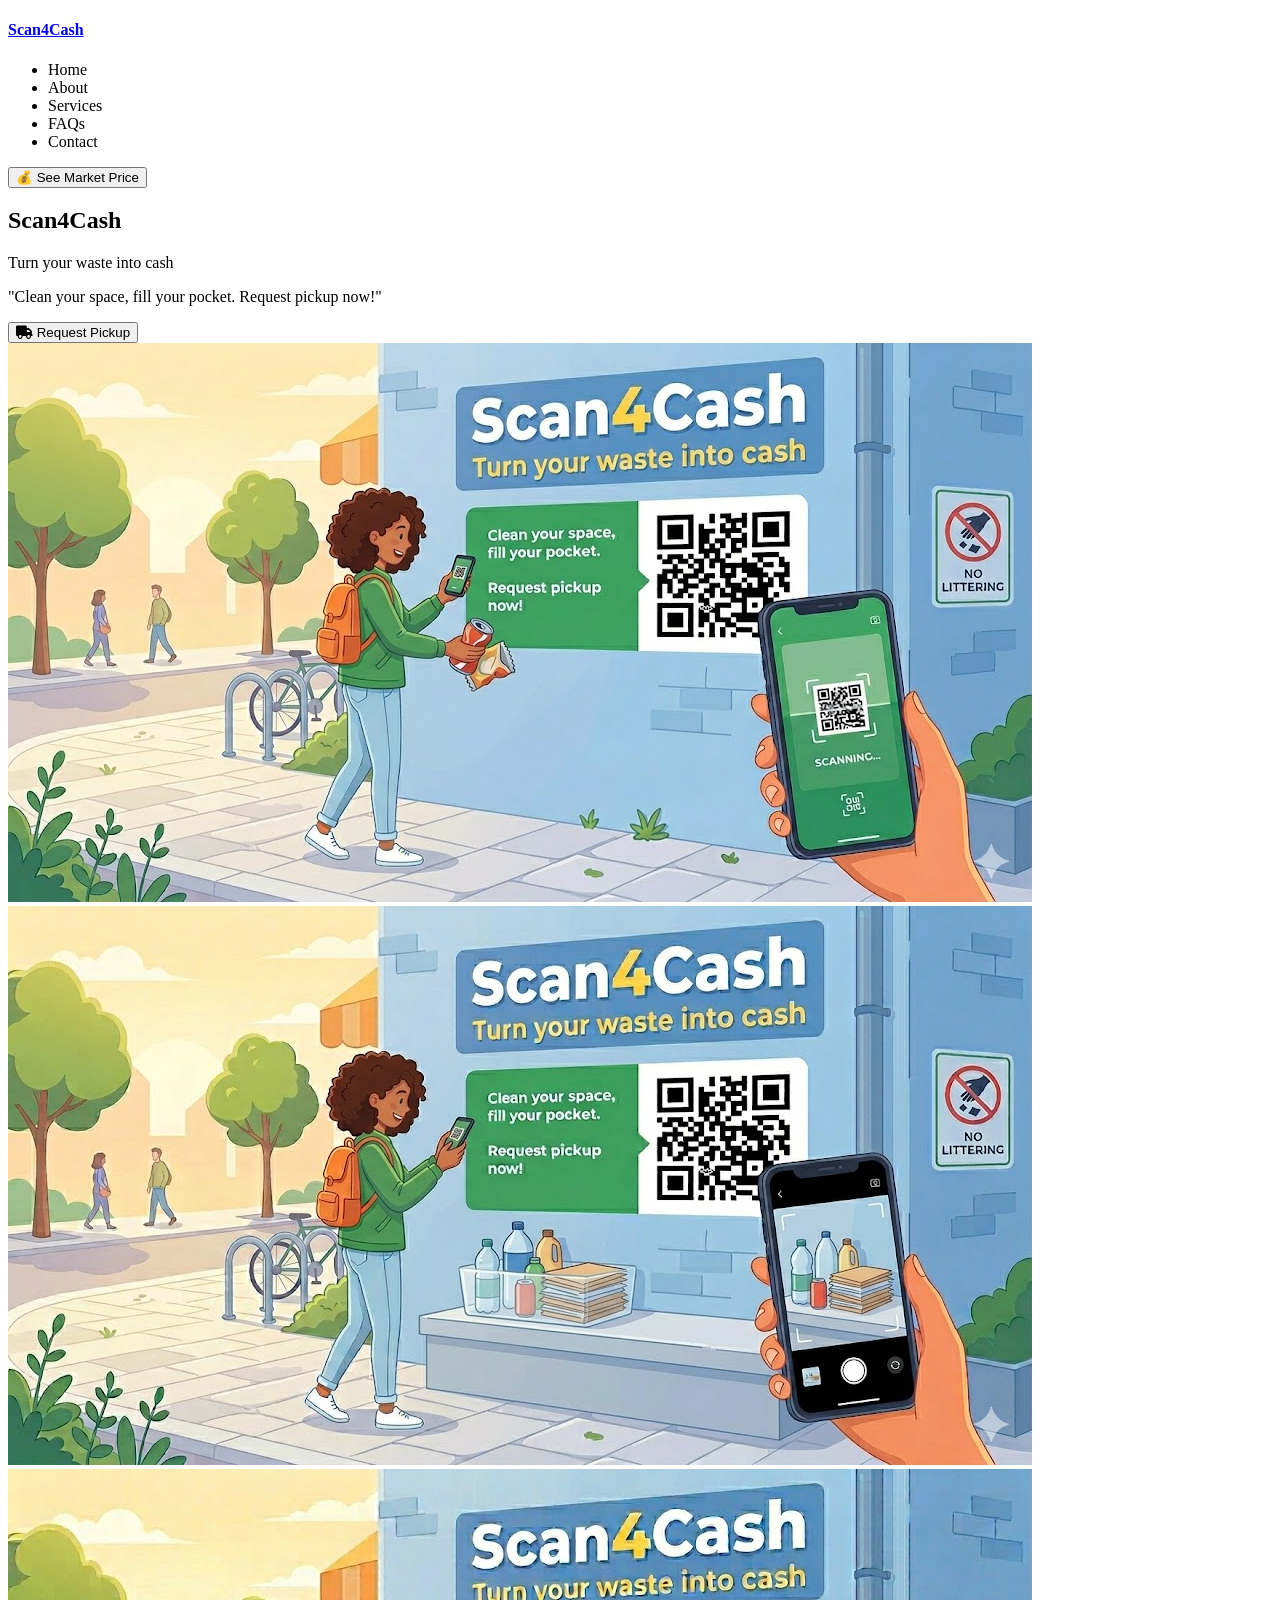
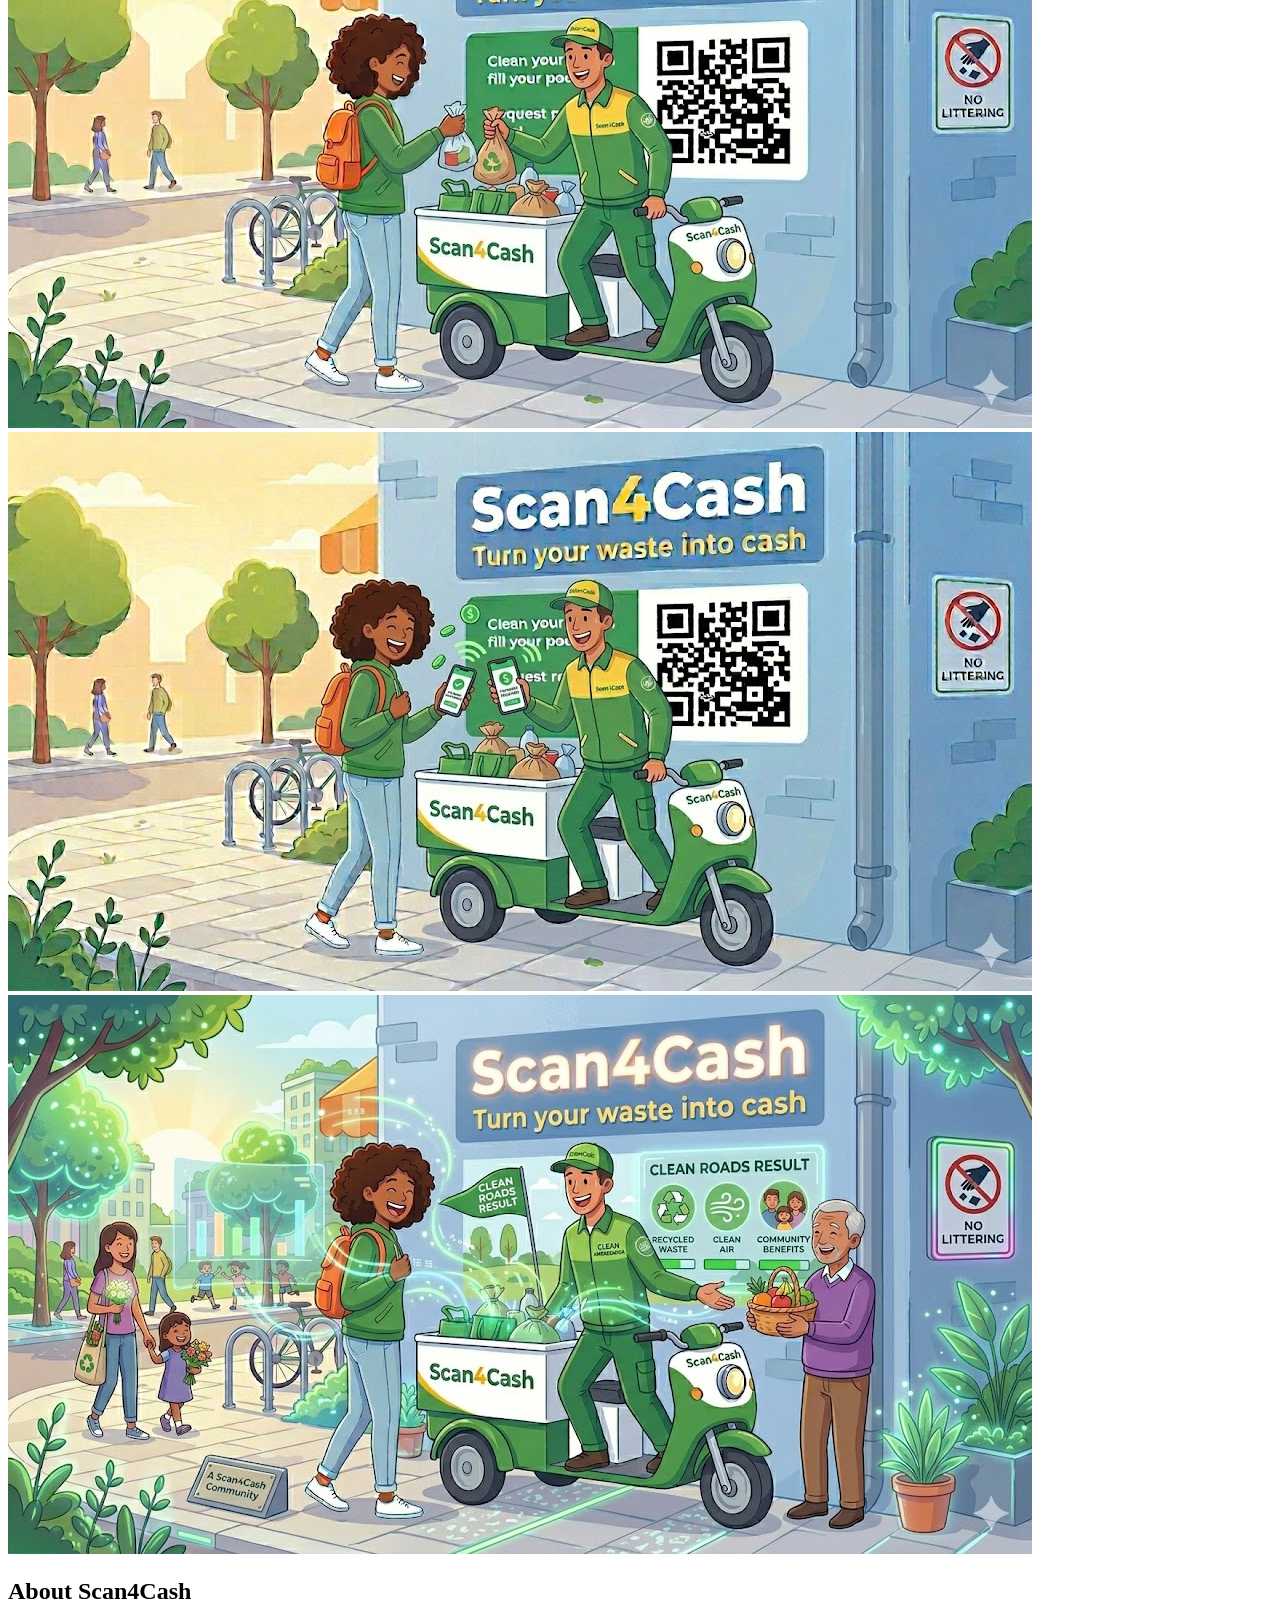
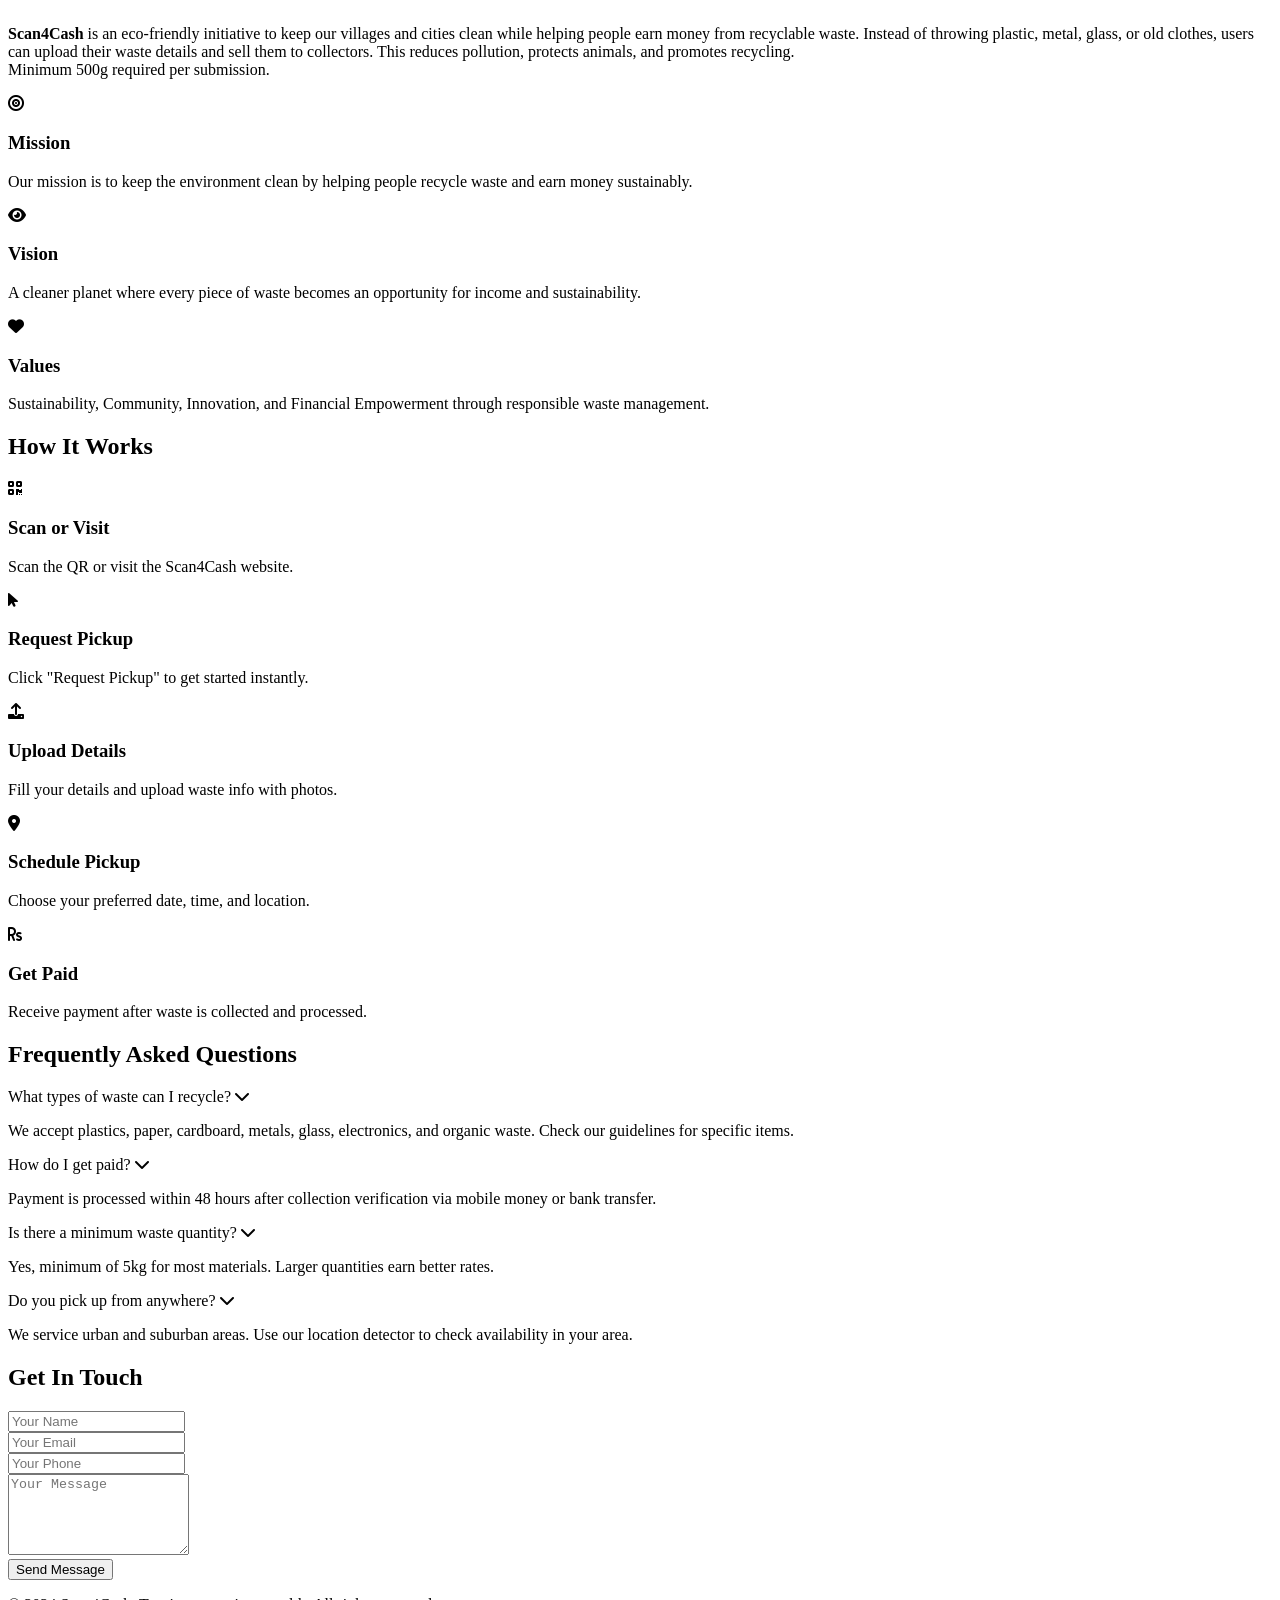
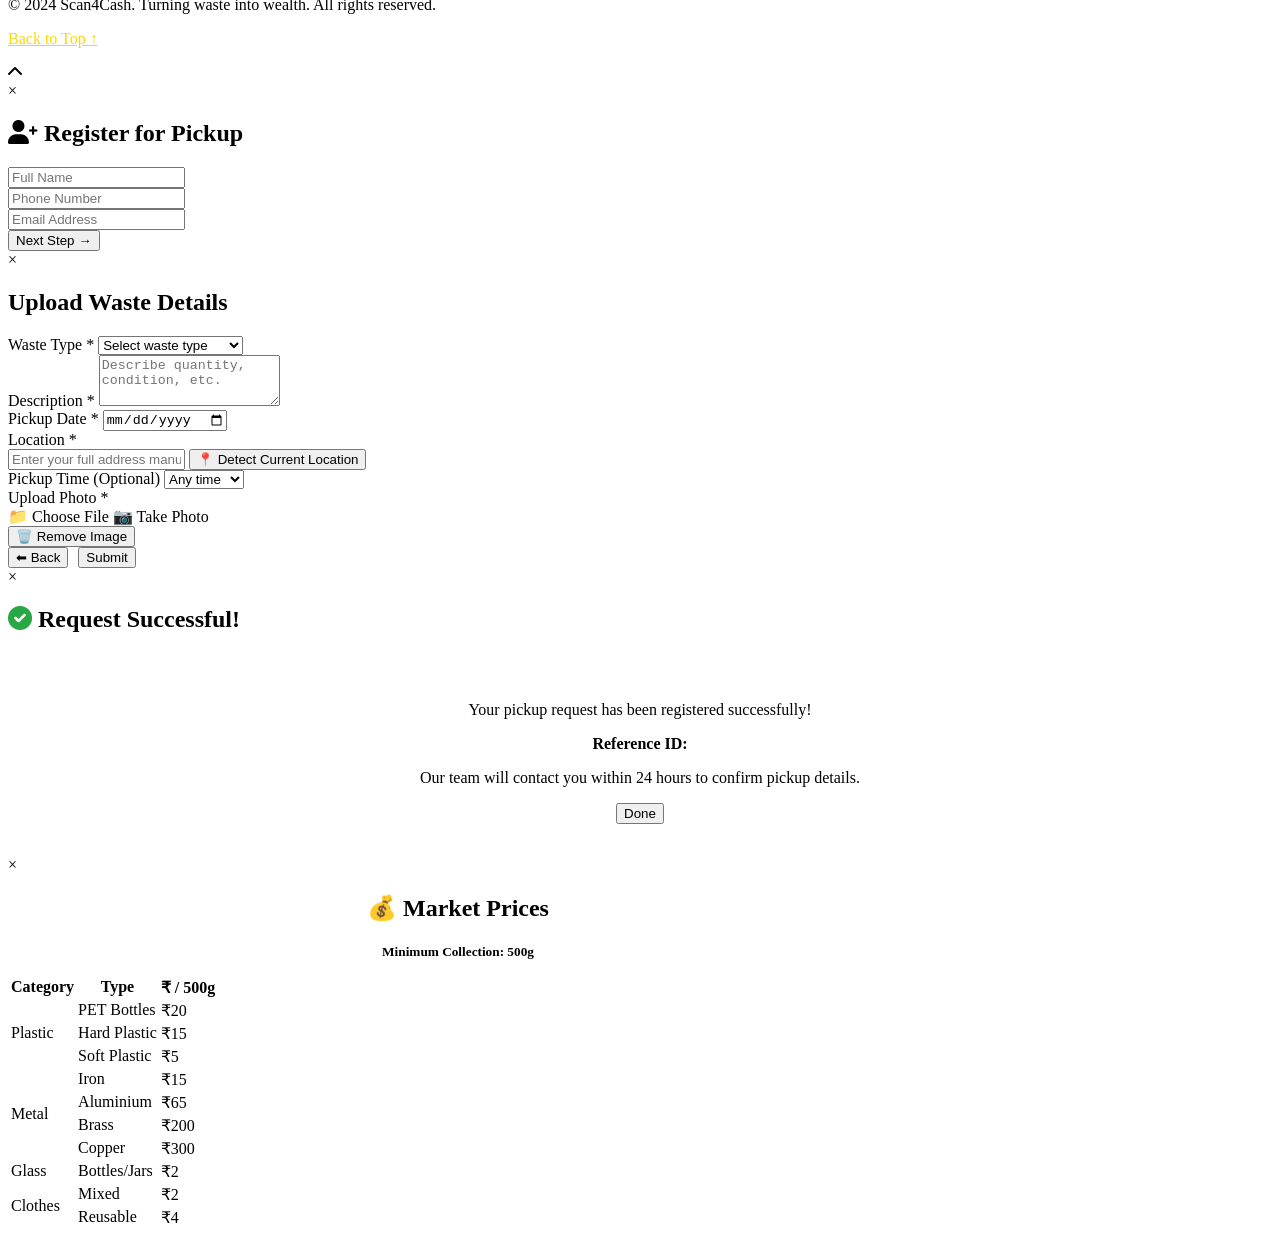
==== public/index.html @ 27632831 "fixed form upload" ====
<!DOCTYPE html>
<html lang="en">

<head>
    <meta charset="UTF-8">
    <meta name="viewport" content="width=device-width, initial-scale=1.0">
    <title>Scan4Cash - Turn Your Waste Into Cash</title>
    <link href="https://cdnjs.cloudflare.com/ajax/libs/font-awesome/6.0.0/css/all.min.css" rel="stylesheet">
    <link rel="stylesheet" href="/style.css">
</head>

<body>
    <!-- Navigation -->
    <nav class="navbar">
        <a href="#" class="logo">
            <h4>Scan4Cash</h4>
        </a>
        <ul class="nav-links">
            <li><a onclick="scrollToSection('hero')">Home</a></li>
            <li><a onclick="scrollToSection('about')">About</a></li>
            <li><a onclick="scrollToSection('services')">Services</a></li>
            <li><a onclick="scrollToSection('faq')">FAQs</a></li>
            <li><a onclick="scrollToSection('contact')">Contact</a></li>
        </ul>
    </nav>

    <!-- Hero Section with SINGLE IMAGE CAROUSEL -->
    <section id="hero" class="hero">
        <div class="hero-content">
            <!-- ADD THIS -->
            <div class="market-btn-container">
                <button class="market-btn" onclick="openModal('marketModal')">
                    💰 See Market Price
                </button>
            </div>
            <h1>Scan4Cash</h1>
            <p class="tagline">Turn your waste into cash</p>
            <p class="quote">"Clean your space, fill your pocket.
                Request pickup now!"</p>
            <button class="cta-button" onclick="openModal('registrationModal')">
                <i class="fas fa-truck"></i> Request Pickup
            </button>

        </div>


        <!-- SINGLE RECTANGLE CAROUSEL -->
        <div class="hero-images">
            <div class="carousel-container">
                <!-- 5 Recycling Images - ONE AT A TIME -->
                <img src="1.jpg" alt="Plastic Bottles Recycling" class="carousel-image active fade"
                    data-animation="fade">
                <img src="2.jpg" alt="Waste Collection" class="carousel-image slide-left" data-animation="slide-left">
                <img src="3.jpg" alt="Colorful Plastic Sorting" class="carousel-image slide-right"
                    data-animation="slide-right">
                <img src="4.jpg" alt="Paper Recycling" class="carousel-image zoom-fade" data-animation="zoom-fade">
                <img src="5.jpg" alt="Eco Friendly Plant" class="carousel-image fade" data-animation="fade">
            </div>
        </div>
    </section>

    <!-- About Section -->
    <section id="about" class="about">
        <h2 class="section-title">About Scan4Cash</h2>

        <!-- NEW PARAGRAPH -->
        <p class="about-intro">
            <b>Scan4Cash</b> is an eco-friendly initiative to keep our villages and cities clean while helping people
            earn money from recyclable waste.
            Instead of throwing plastic, metal, glass, or old clothes, users can
            upload their waste details and sell them to collectors. This reduces
            pollution, protects animals, and promotes recycling. 
            <br>Minimum 500g required per submission.
        </p>

        <div class="about-grid">
            <div class="about-card">
                <i class="fas fa-bullseye"></i>
                <h3>Mission</h3>
                <p>Our mission is to keep the environment clean by helping people recycle waste and earn money
                    sustainably.</p>
            </div>
            <div class="about-card">
                <i class="fas fa-eye"></i>
                <h3>Vision</h3>
                <p>A cleaner planet where every piece of waste becomes an opportunity for income and sustainability.
                </p>
            </div>
            <div class="about-card">
                <i class="fas fa-heart"></i>
                <h3>Values</h3>
                <p>Sustainability, Community, Innovation, and Financial Empowerment through responsible waste
                    management.</p>
            </div>
        </div>
    </section>

    <!-- Services Section -->
    <section id="services" class="services">
        <h2 class="section-title">How It Works</h2>

        <div class="services-grid">

            <div class="service-card" data-number="1">
                <i class="fas fa-qrcode"></i>
                <h3>Scan or Visit</h3>
                <p>Scan the QR or visit the Scan4Cash website.</p>
            </div>

            <div class="service-card" data-number="2">
                <i class="fas fa-mouse-pointer"></i>
                <h3>Request Pickup</h3>
                <p>Click "Request Pickup" to get started instantly.</p>
            </div>

            <div class="service-card" data-number="3">
                <i class="fas fa-upload"></i>
                <h3>Upload Details</h3>
                <p>Fill your details and upload waste info with photos.</p>
            </div>

            <div class="service-card" data-number="4">
                <i class="fas fa-map-marker-alt"></i>
                <h3>Schedule Pickup</h3>
                <p>Choose your preferred date, time, and location.</p>
            </div>

            <div class="service-card" data-number="5">
                <i class="fas fa-rupee-sign"></i>
                <h3>Get Paid</h3>
                <p>Receive payment after waste is collected and processed.</p>
            </div>

        </div>
    </section>

    <!-- FAQ Section -->
    <section id="faq" class="faq">
        <h2 class="section-title">Frequently Asked Questions</h2>
        <div class="faq-container">
            <div class="faq-item">
                <div class="faq-question">
                    <span>What types of waste can I recycle?</span>
                    <i class="fas fa-chevron-down"></i>
                </div>
                <div class="faq-answer">
                    <p>We accept plastics, paper, cardboard, metals, glass, electronics, and organic waste. Check our
                        guidelines for specific items.</p>
                </div>
            </div>
            <div class="faq-item">
                <div class="faq-question">
                    <span>How do I get paid?</span>
                    <i class="fas fa-chevron-down"></i>
                </div>
                <div class="faq-answer">
                    <p>Payment is processed within 48 hours after collection verification via mobile money or bank
                        transfer.</p>
                </div>
            </div>
            <div class="faq-item">
                <div class="faq-question">
                    <span>Is there a minimum waste quantity?</span>
                    <i class="fas fa-chevron-down"></i>
                </div>
                <div class="faq-answer">
                    <p>Yes, minimum of 5kg for most materials. Larger quantities earn better rates.</p>
                </div>
            </div>
            <div class="faq-item">
                <div class="faq-question">
                    <span>Do you pick up from anywhere?</span>
                    <i class="fas fa-chevron-down"></i>
                </div>
                <div class="faq-answer">
                    <p>We service urban and suburban areas. Use our location detector to check availability in your
                        area.</p>
                </div>
            </div>
        </div>
    </section>

    <!-- Contact Section -->
    <section id="contact" class="contact">
        <h2 class="section-title">Get In Touch</h2>
        <form class="contact-form" onsubmit="submitContact(event)">
            <div class="form-group">
                <input type="text" id="contactName" placeholder="Your Name" required>
            </div>
            <div class="form-group">
                <input type="email" id="contactEmail" placeholder="Your Email" required>
            </div>
            <div class="form-group">
                <input type="tel" id="contactPhone" placeholder="Your Phone" required>
            </div>
            <div class="form-group">
                <textarea id="contactMessage" rows="5" placeholder="Your Message" required></textarea>
            </div>
            <button type="submit" class="btn-primary">Send Message</button>
        </form>
    </section>

    <!-- Footer -->
    <footer class="footer">
        <p>&copy; 2024 Scan4Cash. Turning waste into wealth. All rights reserved.</p>
        <p><a href="#" onclick="scrollToSection('hero')" style="color: #ffd700;">Back to Top ↑</a></p>
    </footer>

    <!-- Back to Top Button -->
    <div class="back-to-top" onclick="scrollToTop()">
        <i class="fas fa-chevron-up"></i>
    </div>

    <!-- Modals -->
    <!-- Registration Modal -->
    <div id="registrationModal" class="modal">
        <div class="modal-content">
            <span class="close" onclick="closeAllModals()">&times;</span>
            <h2><i class="fas fa-user-plus"></i> Register for Pickup</h2>
            <form id="registrationForm" onsubmit="submitRegistration(event)">
                <div class="form-group">
                    <input type="text" id="userName" placeholder="Full Name" required>
                </div>
                <div class="form-group">
                    <input type="tel" id="userPhone" placeholder="Phone Number" required>
                </div>
                <div class="form-group">
                    <input type="email" id="userEmail" placeholder="Email Address" required>
                </div>
                <button type="submit" class="btn-primary">Next Step →</button>
            </form>
        </div>
    </div>

    <div class="modal" id="uploadModal">
        <div class="modal-content" style="max-height: 90vh;">
            <span class="close" onclick="closeAllModals()">&times;</span>
            <h2> Upload Waste Details</h2>

            <form id="uploadForm" onsubmit="submitUpload(event)" enctype="multipart/form-data">

                <!-- Waste Type -->
                <div class="form-group">
                    <label>Waste Type *</label>
                    <select id="wasteType" required>
                        <option value="">Select waste type</option>
                        <option value="plastic">♻️ Plastic</option>
                        <option value="metal">🔩 Metal</option>
                        <option value="paper">📄 Paper/Cardboard</option>
                        <option value="glass">🫙 Glass</option>
                        <option value="electronics">💻 Electronics</option>
                    </select>
                </div>

                <!-- Description -->
                <div class="form-group">
                    <label>Description *</label>
                    <textarea id="wasteDesc" rows="3" placeholder="Describe quantity, condition, etc."
                        required></textarea>
                </div>

                <!-- Pickup Date -->
                <div class="form-group">
                    <label>Pickup Date *</label>
                    <input type="date" id="pickupDate" required>
                </div>

                <!-- Location -->
                <div class="form-group">
                    <label>Location *</label>
                    <div class="location-input-group">
                        <input type="text" id="pickupLocation" placeholder="Enter your full address manually" required>
                        <button type="button" class="btn-location-detect" onclick="detectCurrentLocation()">
                            📍 Detect Current Location
                        </button>
                    </div>
                </div>

                <!-- Time -->
                <div class="form-group">
                    <label>Pickup Time (Optional)</label>
                    <select id="pickupTime">
                        <option value="">Any time</option>
                        <option value="09:00">09:00 AM</option>
                        <option value="10:00">10:00 AM</option>
                        <option value="11:00">11:00 AM</option>
                        <option value="12:00">12:00 PM</option>
                        <option value="13:00">01:00 PM</option>
                        <option value="14:00">02:00 PM</option>
                        <option value="15:00">03:00 PM</option>
                        <option value="16:00">04:00 PM</option>
                        <option value="17:00">05:00 PM</option>
                        <option value="18:00">06:00 PM</option>
                        <option value="flexible">Flexible</option>
                    </select>
                </div>

                <!-- Photo -->
                <div class="form-group">
                    <label>Upload Photo *</label>

                    <div class="upload-buttons">
                        <label class="upload-btn">
                            📁 Choose File
                            <input type="file" id="wastePhoto" name="image" accept="image/*" hidden>
                        </label>

                        <label class="upload-btn">
                            📷 Take Photo
                            <input type="file" id="cameraPhoto" name="image" accept="image/*" capture="environment" hidden>
                        </label>
                        
                    </div>
                   <button type="button" onclick="removeImage()">🗑️ Remove Image</button>
                    <!-- Preview -->
                    <img id="imagePreview" style="display:none; margin-top:10px; width:100%; border-radius:10px;" />
                </div>

                <!-- Buttons -->
                <div style="display:flex; gap:10px;">
                    <button type="button" onclick="goBackToRegistration()" class="btn-primary">⬅ Back</button>
                    <button type="submit" class="btn-primary">Submit</button>
                </div>

            </form>
        </div>
    </div>

    <!-- Confirmation Modal -->
    <div id="confirmationModal" class="modal">
        <div class="modal-content">
            <span class="close" onclick="closeAllModals()">&times;</span>
            <h2><i class="fas fa-check-circle" style="color: #28a745;"></i> Request Successful!</h2>
            <div style="text-align: center; padding: 2rem;">
                <p>Your pickup request has been registered successfully!</p>
                <p><strong>Reference ID:</strong> <span id="referenceId"></span></p>
                <p>Our team will contact you within 24 hours to confirm pickup details.</p>
                <button onclick="closeAllModals()" class="btn-primary">Done</button>
            </div>
        </div>
    </div>
    <div id="marketModal" class="modal">
            <div class="modal-content" style="max-width: 900px;">
                <span class="close" onclick="closeAllModals()">&times;</span>
                <h2 style="text-align:center; margin-bottom:15px;">💰 Market Prices </h2>
                <h5 style="text-align:center; margin-bottom:15px;">Minimum Collection: 500g </h5>


                <table class="market-table">
                    <tr>
                        <th>Category</th>
                        <th>Type</th>
                        <th>₹ / 500g</th>
                    </tr>

                    <!-- Plastic -->
                    <tr>
                        <td rowspan="3">Plastic</td>
                        <td>PET Bottles</td>
                        <td>₹20</td>
                    </tr>
                    <tr>
                        <td>Hard Plastic</td>
                        <td>₹15</td>
                    </tr>
                    <tr>
                        <td>Soft Plastic</td>
                        <td>₹5</td>
                    </tr>

                    <!-- Metal -->
                    <tr>
                        <td rowspan="4">Metal</td>
                        <td>Iron</td>
                        <td>₹15</td>
                    </tr>
                    <tr>
                        <td>Aluminium</td>
                        <td>₹65</td>
                    </tr>
                    <tr>
                        <td>Brass</td>
                        <td>₹200</td>
                    </tr>
                    <tr>
                        <td>Copper</td>
                        <td>₹300</td>
                    </tr>

                    <!-- Glass -->
                    <tr>
                        <td>Glass</td>
                        <td>Bottles/Jars</td>
                        <td>₹2</td>
                    </tr>

                    <!-- Clothes -->
                    <tr>
                        <td rowspan="2">Clothes</td>
                        <td>Mixed</td>
                        <td>₹2</td>
                    </tr>
                    <tr>
                        <td>Reusable</td>
                        <td>₹4</td>
                    </tr>
                </table>
            </div>
        </div>



    <script src="/script.js"></script>
</body>

</html>
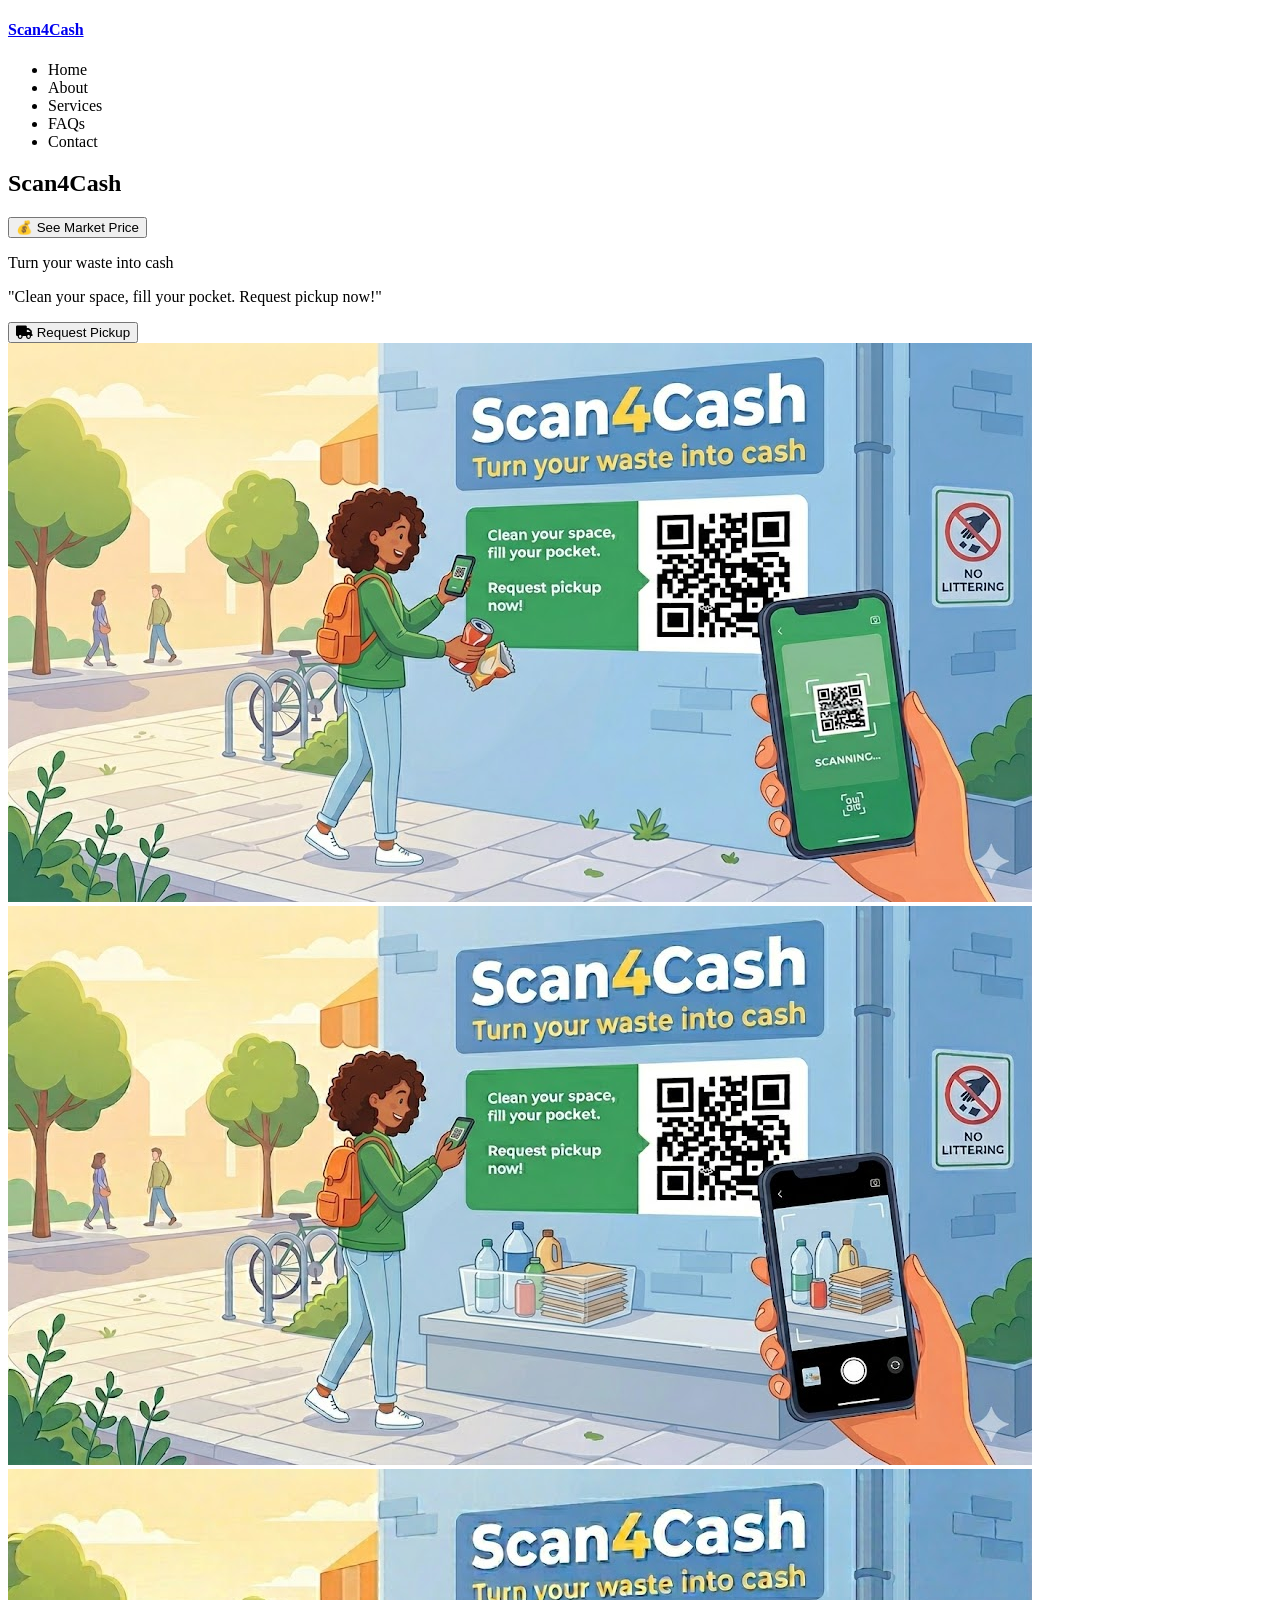
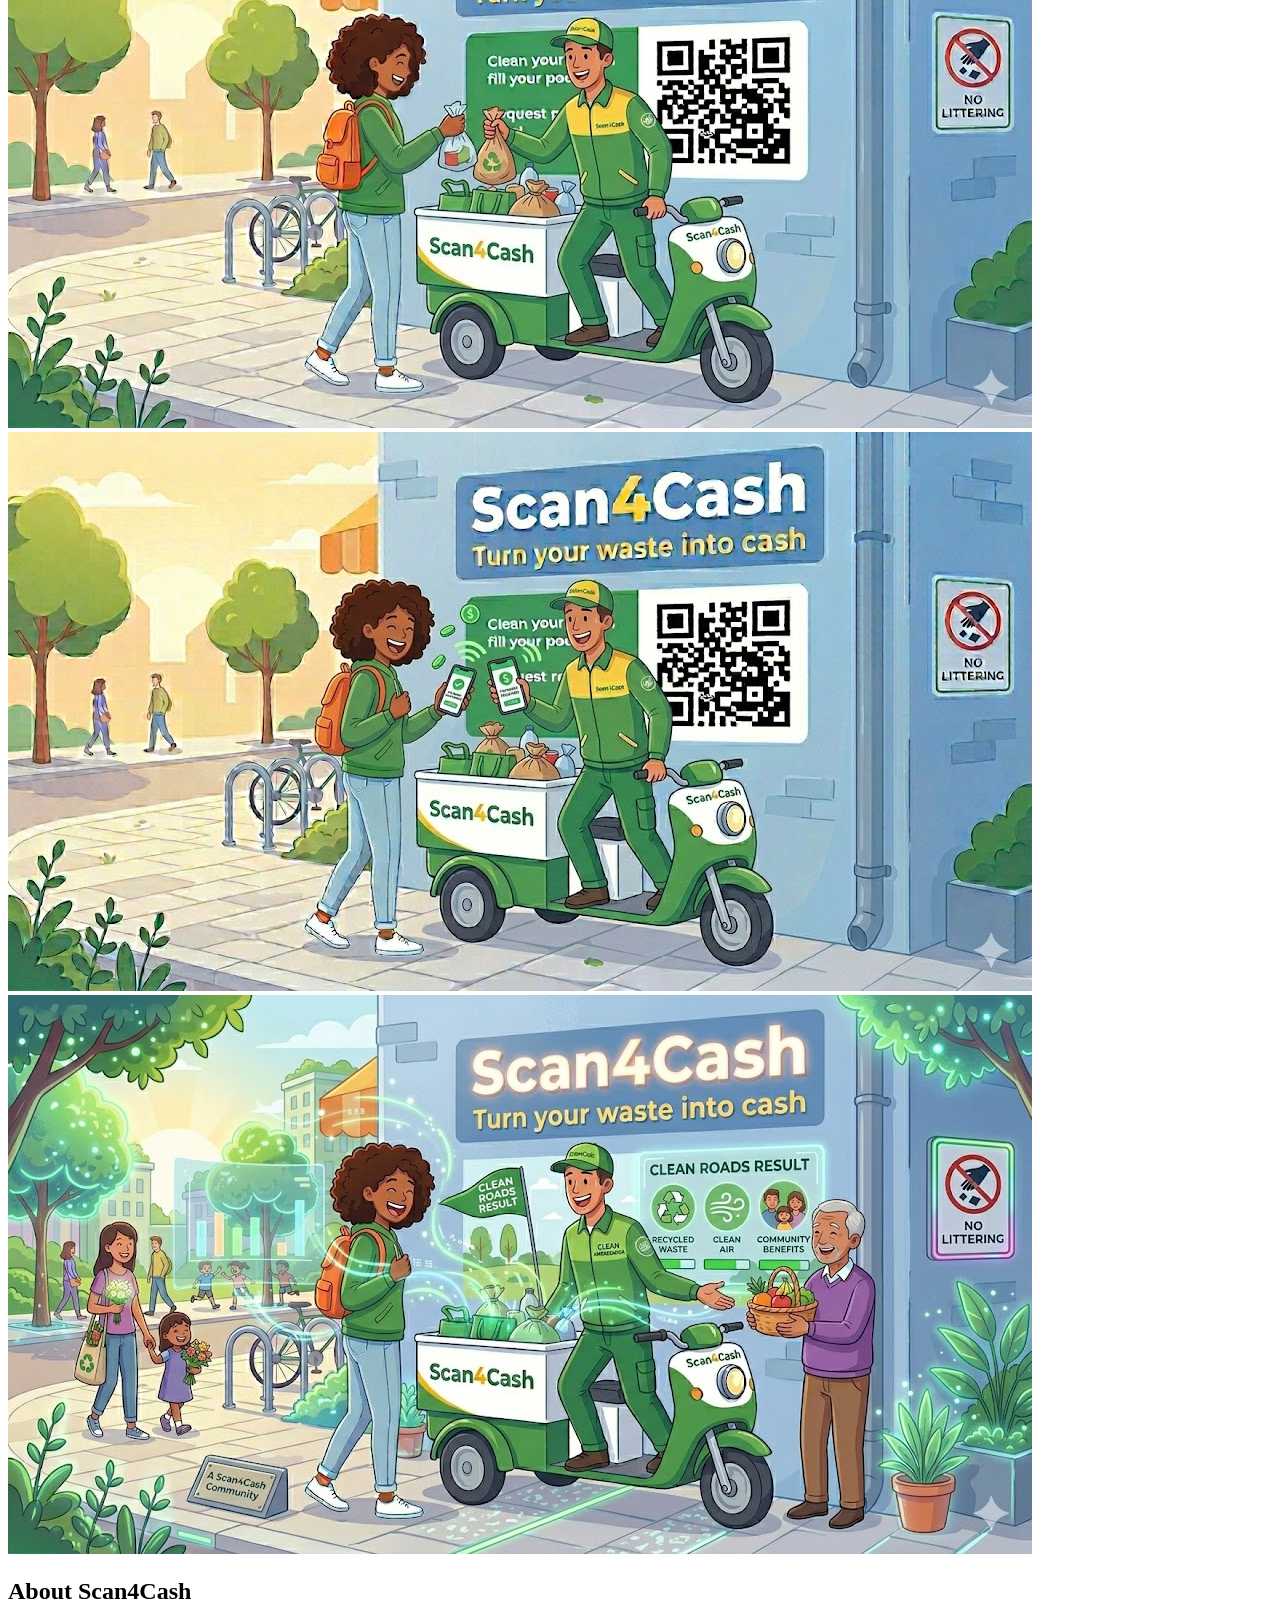
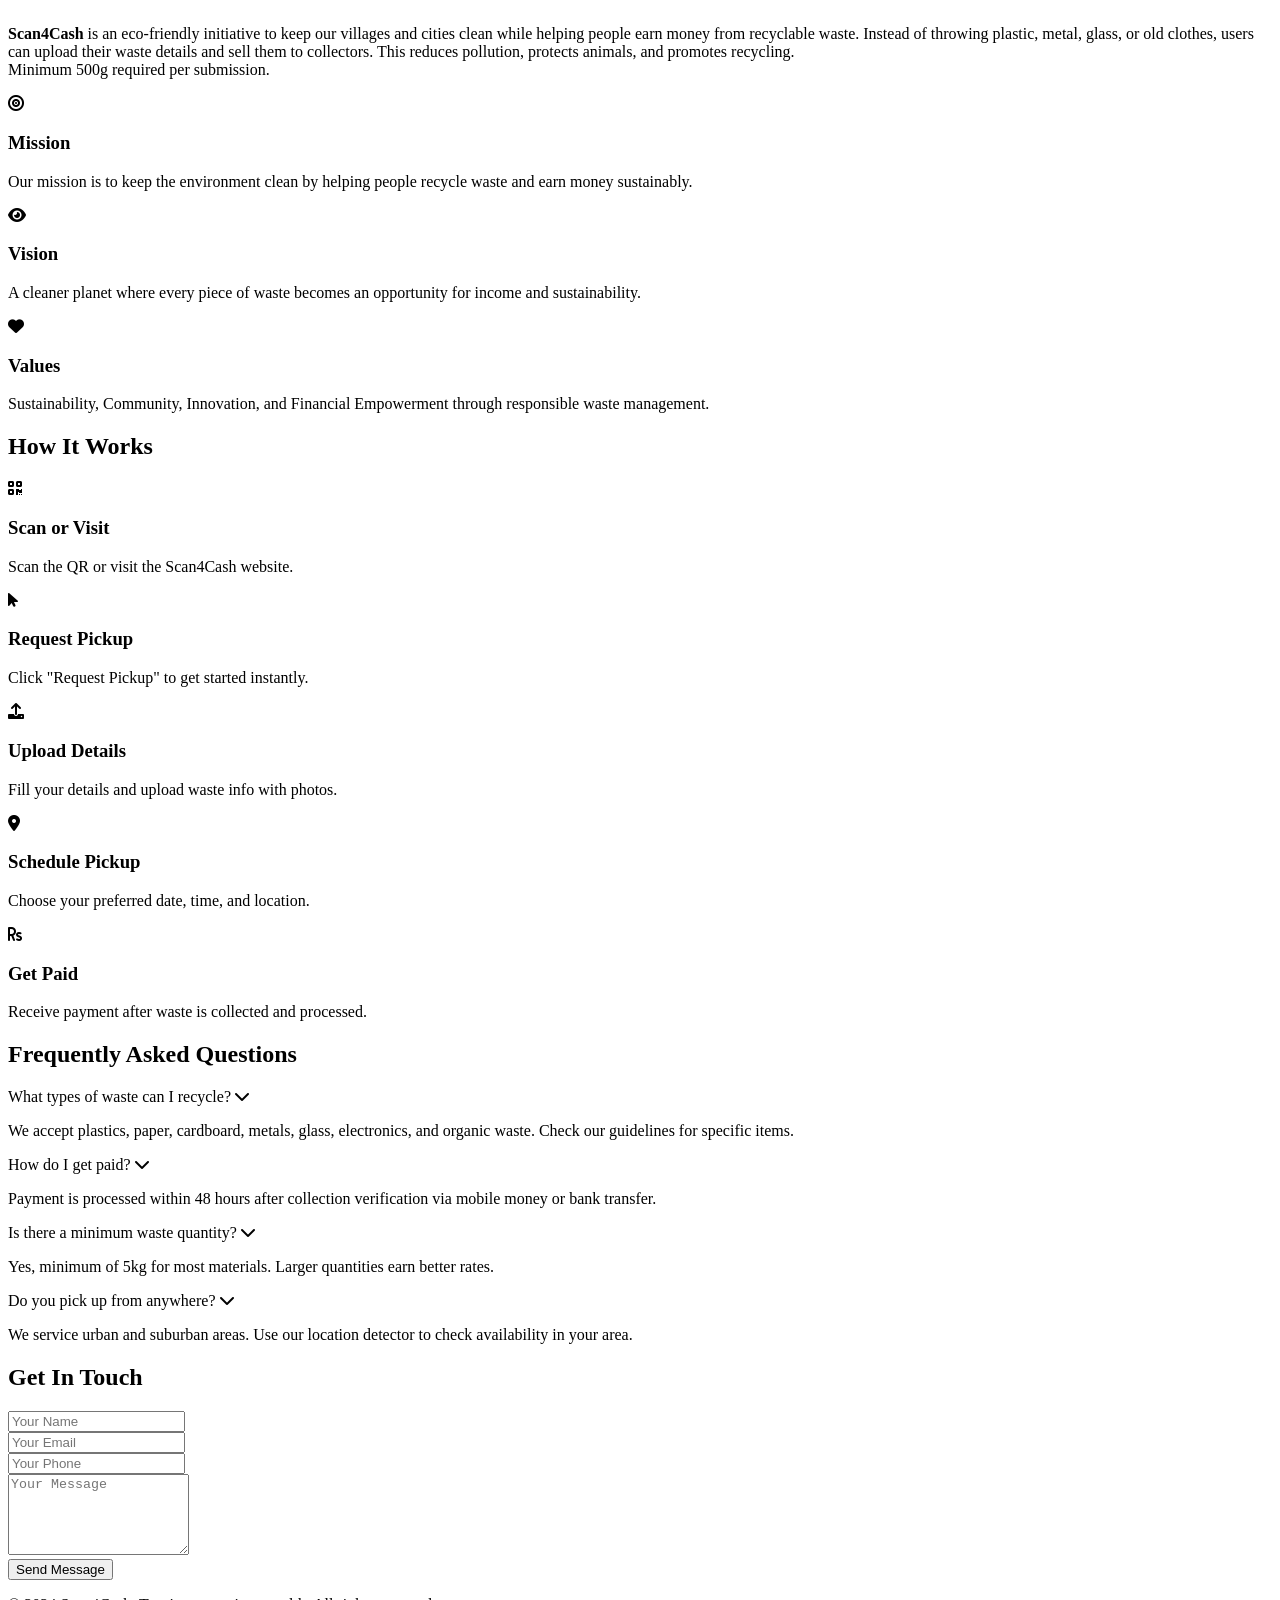
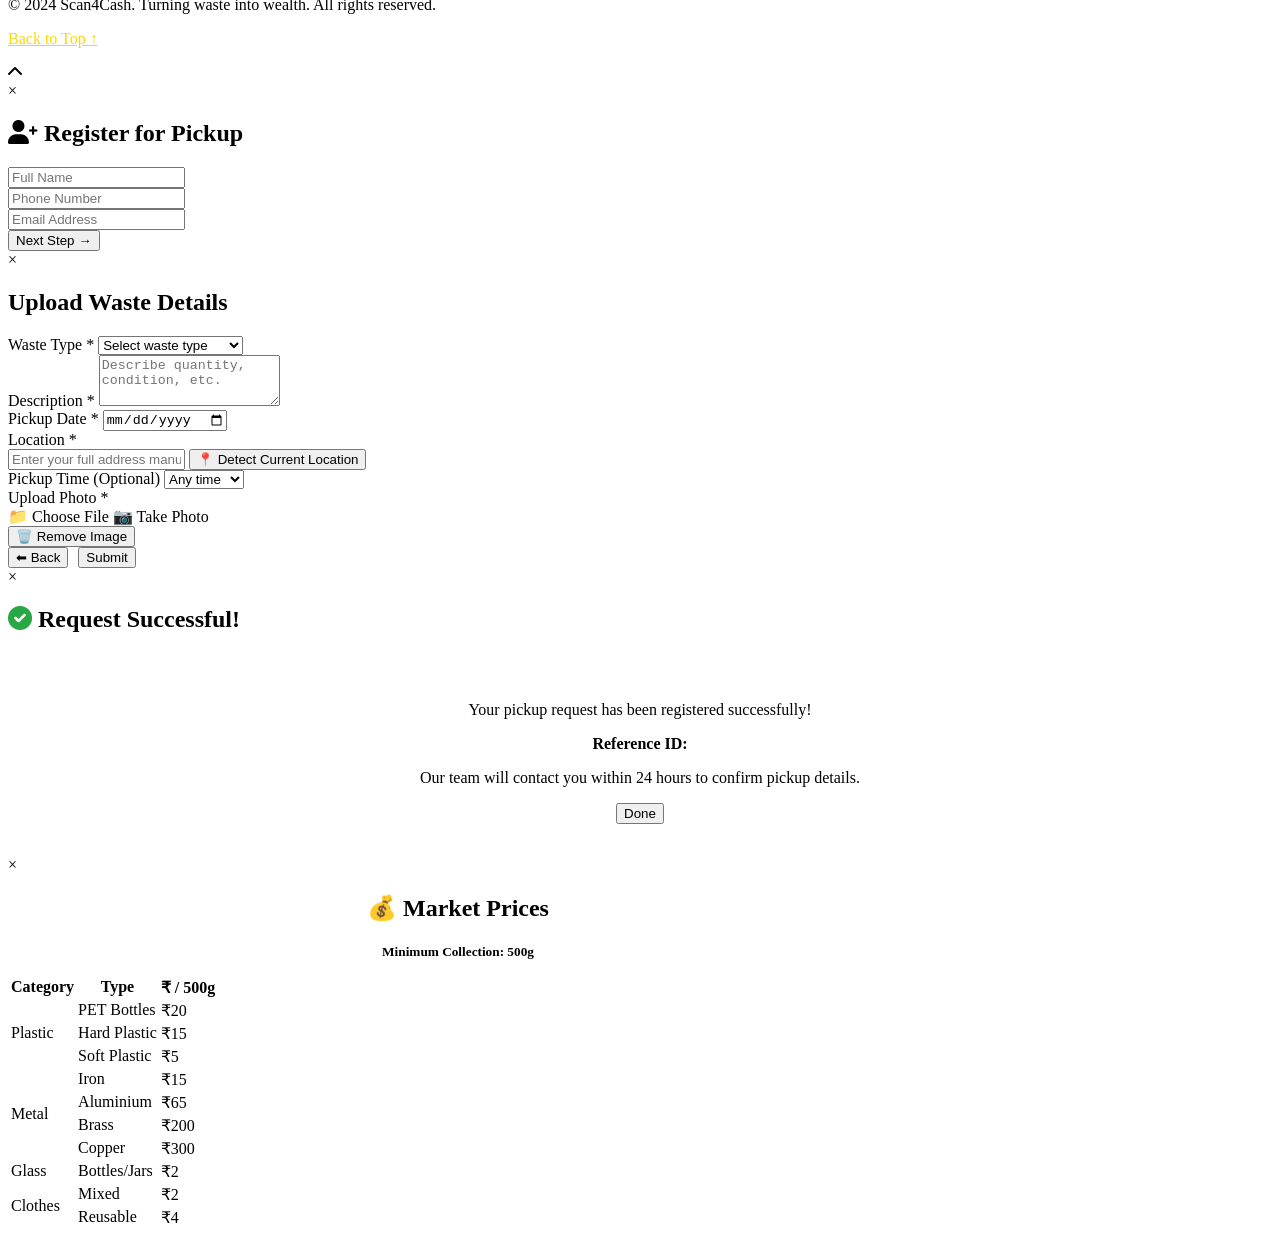
==== commit 47e3bd7d: "Update market button in hero section Replaced existing market button with a new button that does not" ====
--- a/public/index.html
+++ b/public/index.html
@@ -28,12 +28,12 @@
     <section id="hero" class="hero">
         <div class="hero-content">
             <!-- ADD THIS -->
-            <div class="market-btn-container">
-                <button class="market-btn" onclick="openModal('marketModal')">
-                    💰 See Market Price
-                </button>
-            </div>
+            
             <h1>Scan4Cash</h1>
+
+<div class="market-btn-container">
+    <button class="market-btn">💰 See Market Price</button>
+</div>
             <p class="tagline">Turn your waste into cash</p>
             <p class="quote">"Clean your space, fill your pocket.
                 Request pickup now!"</p>
@@ -413,4 +413,4 @@
     <script src="/script.js"></script>
 </body>
 
-</html>+</html>
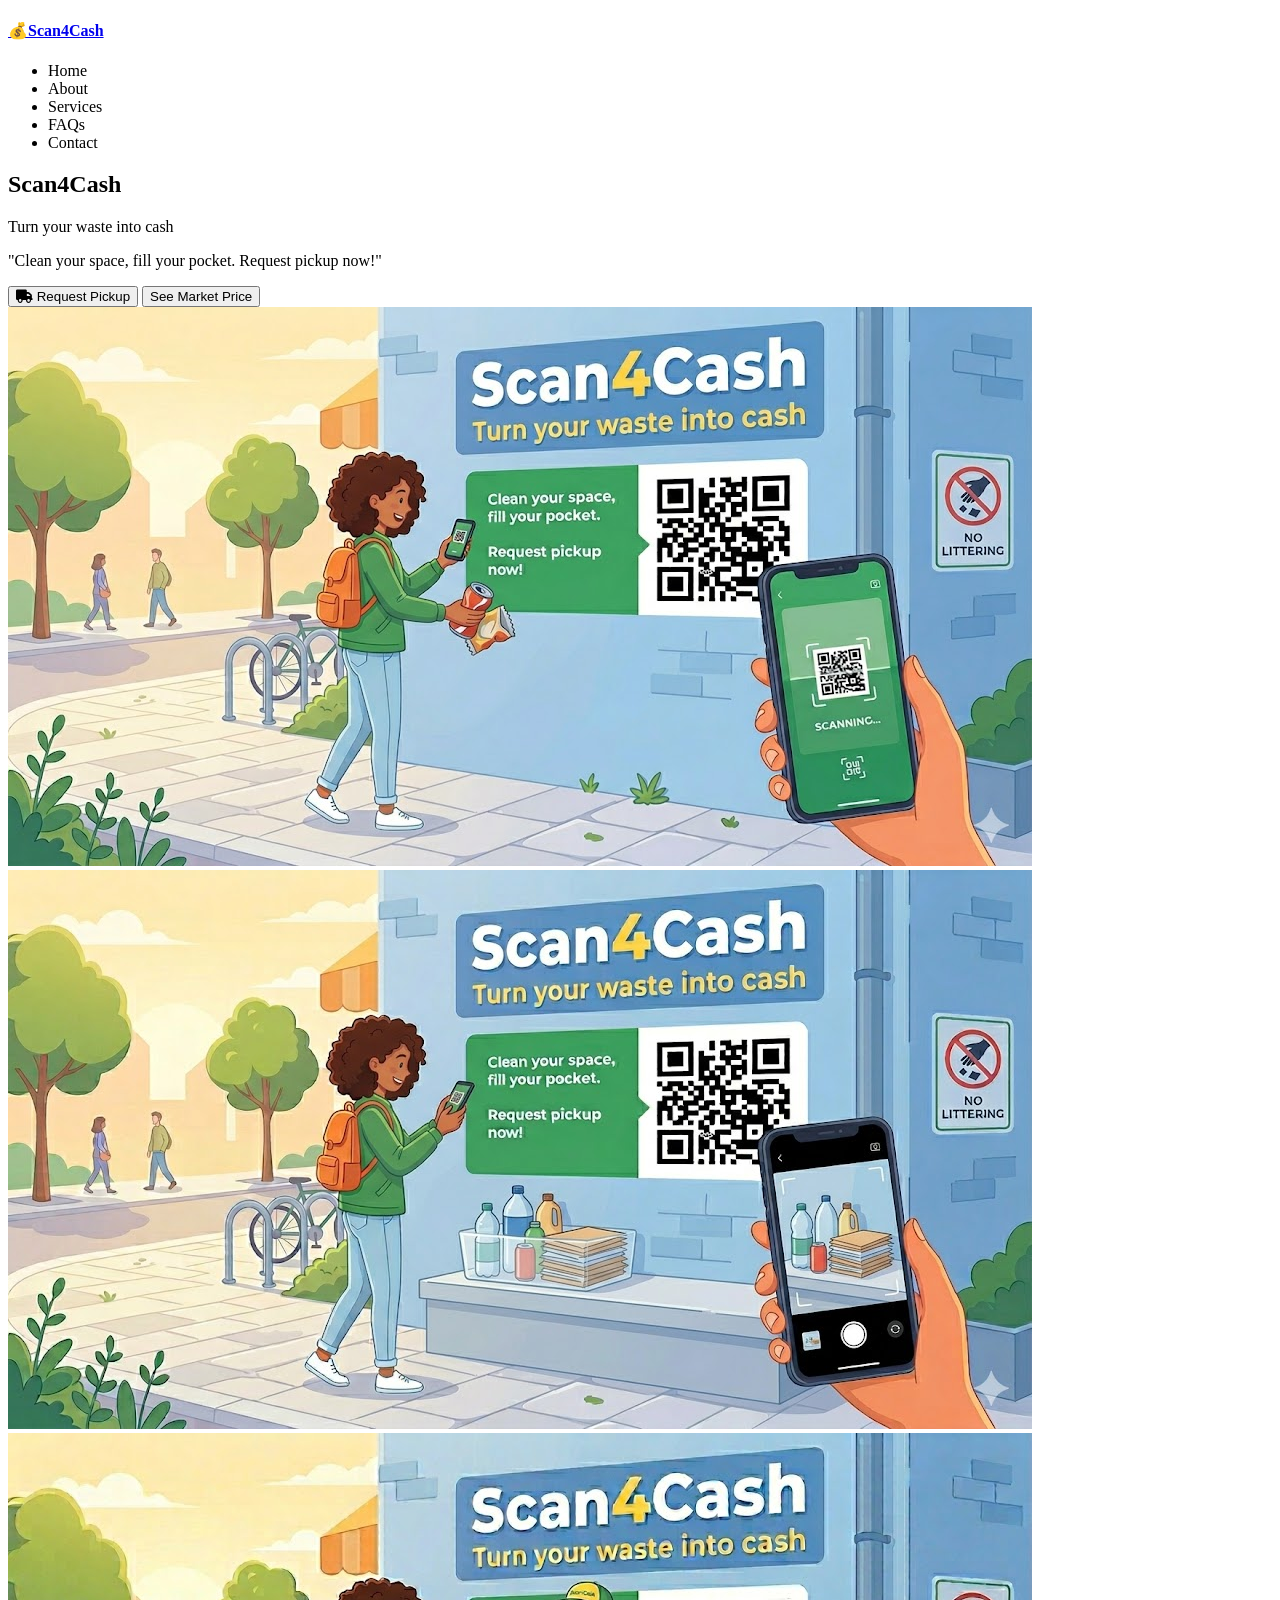
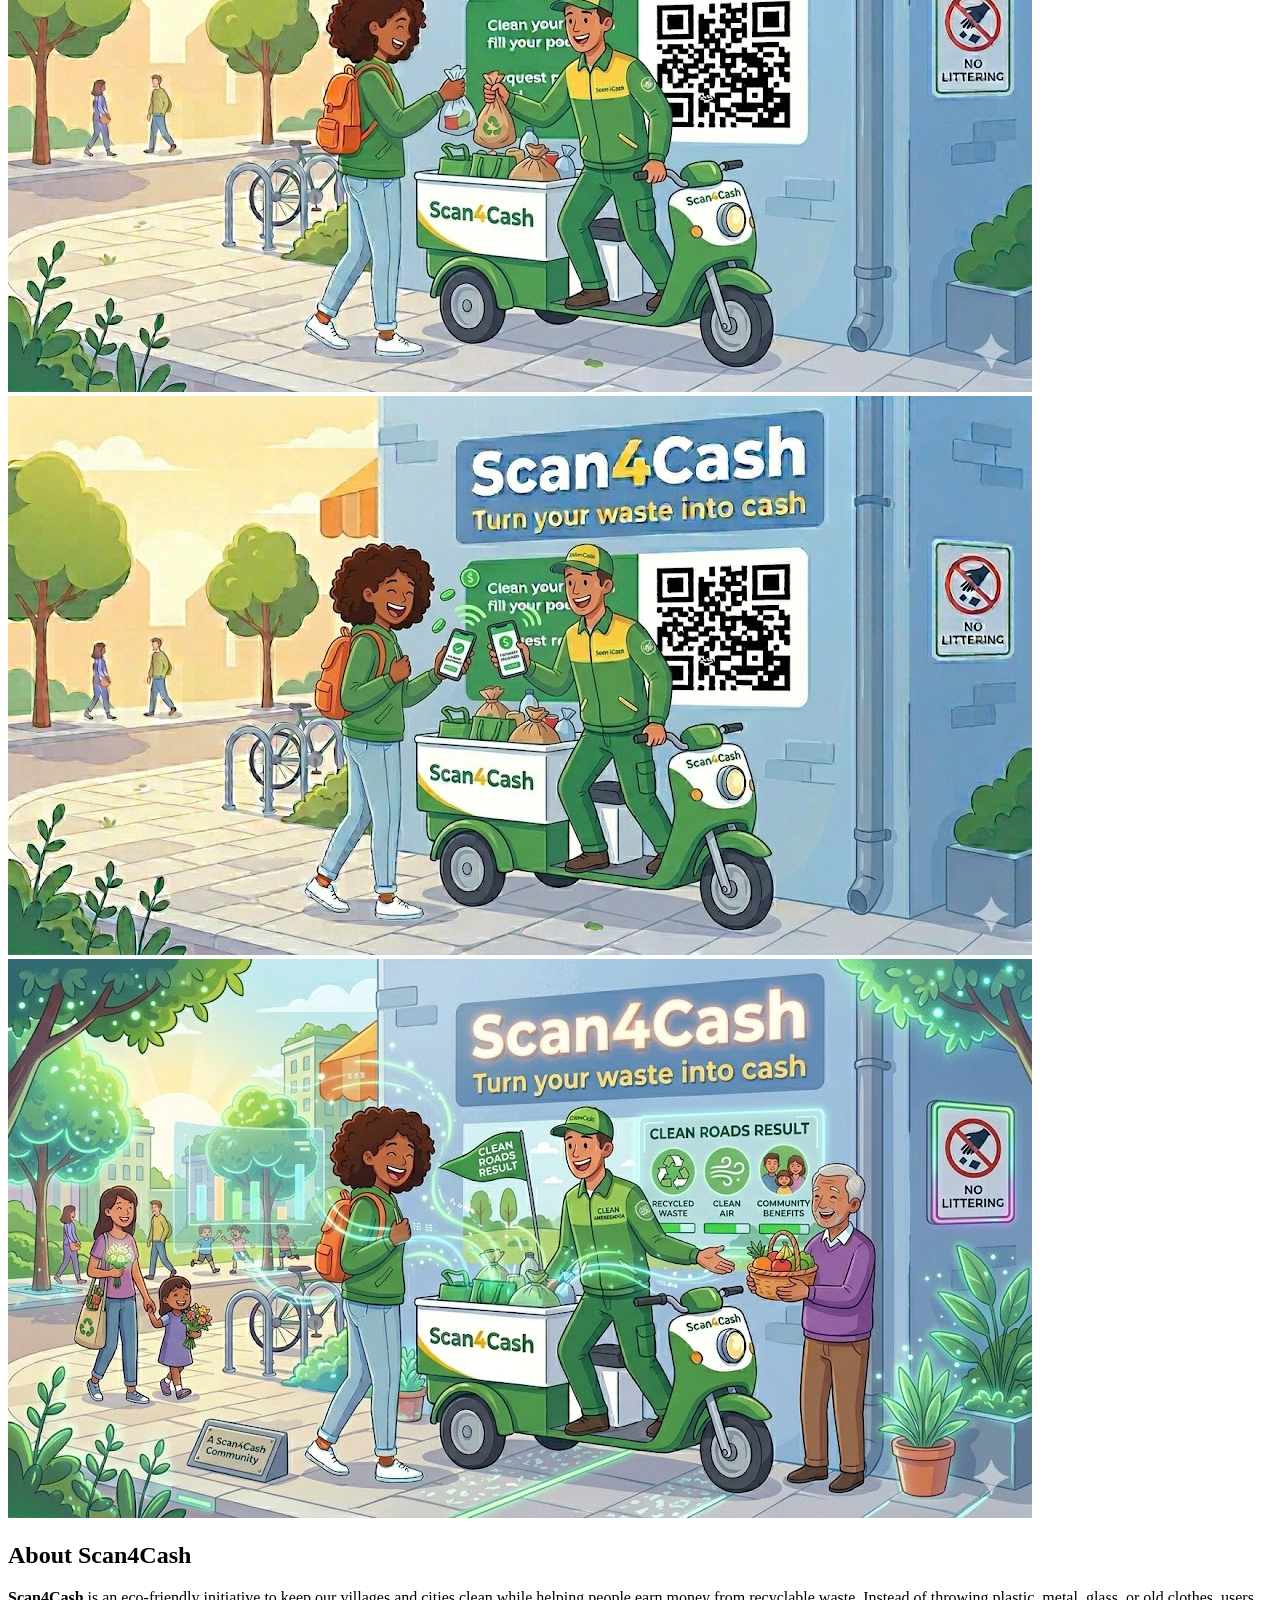
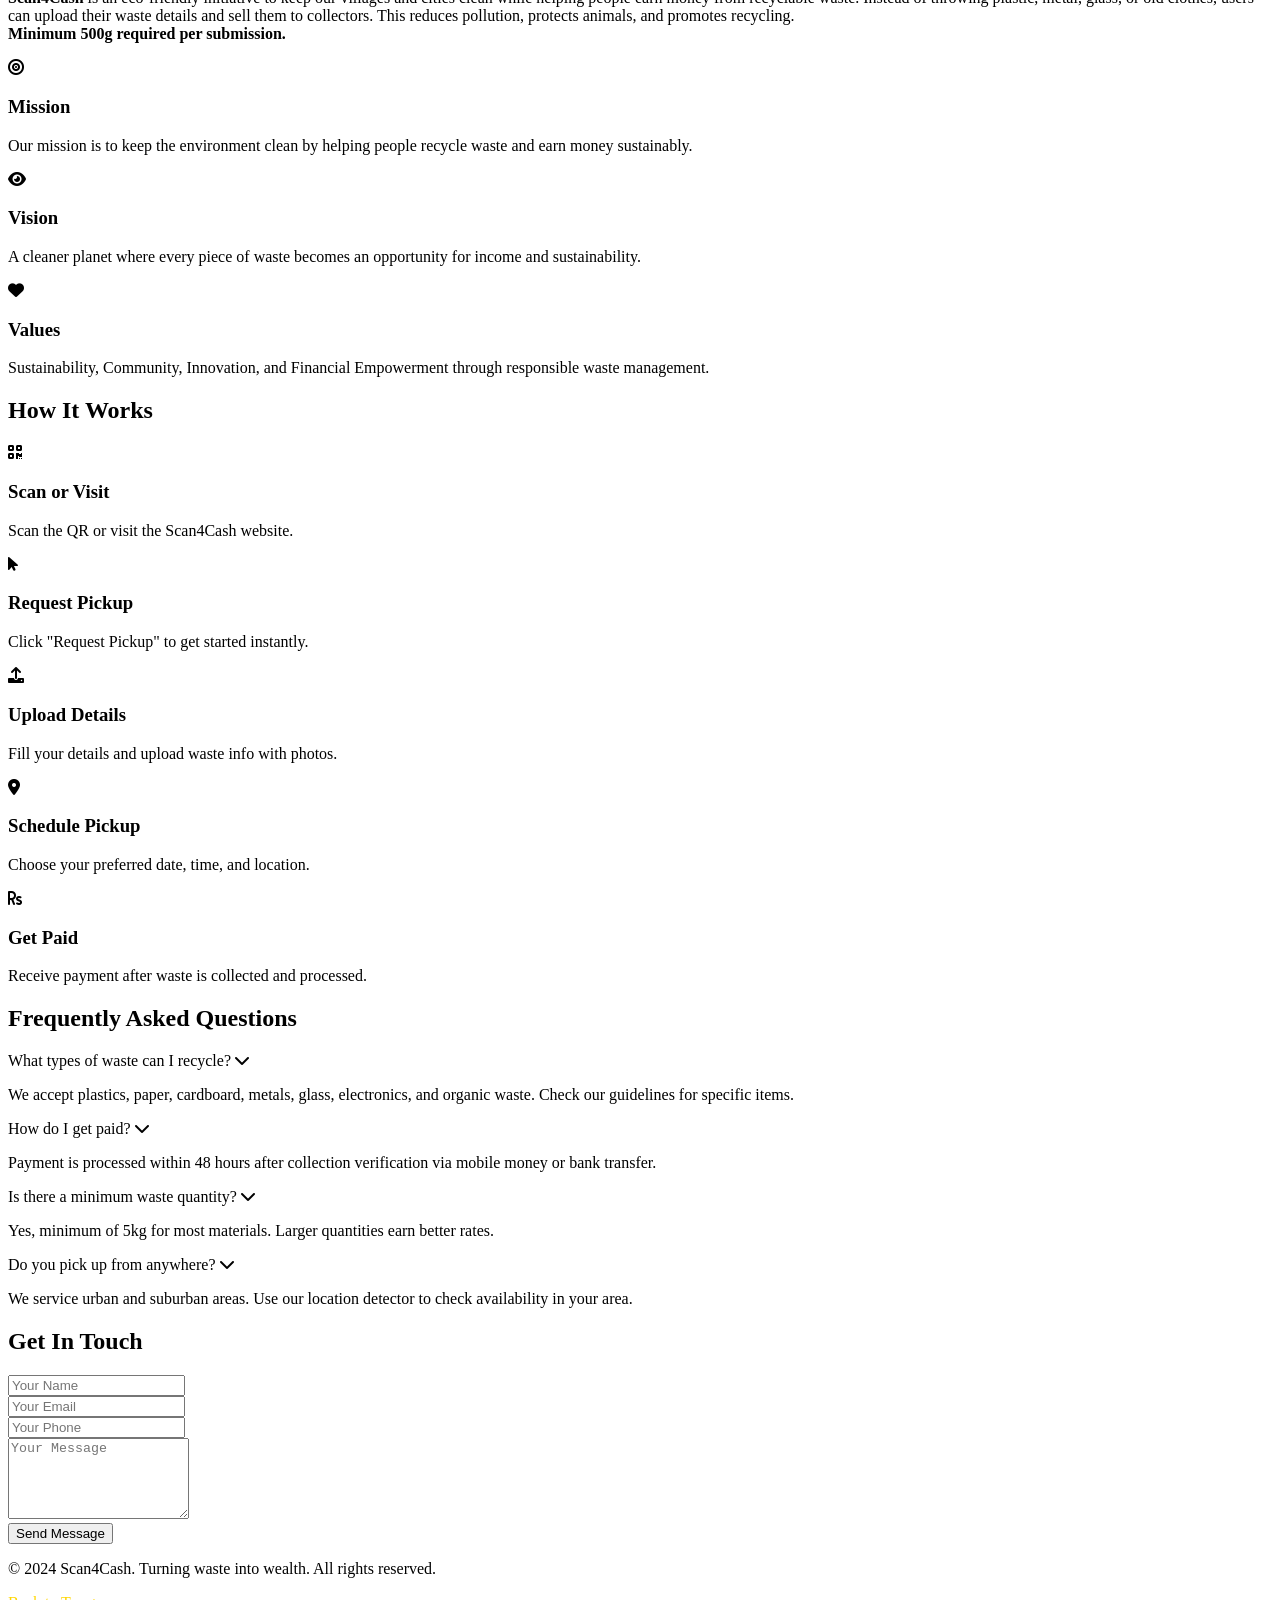
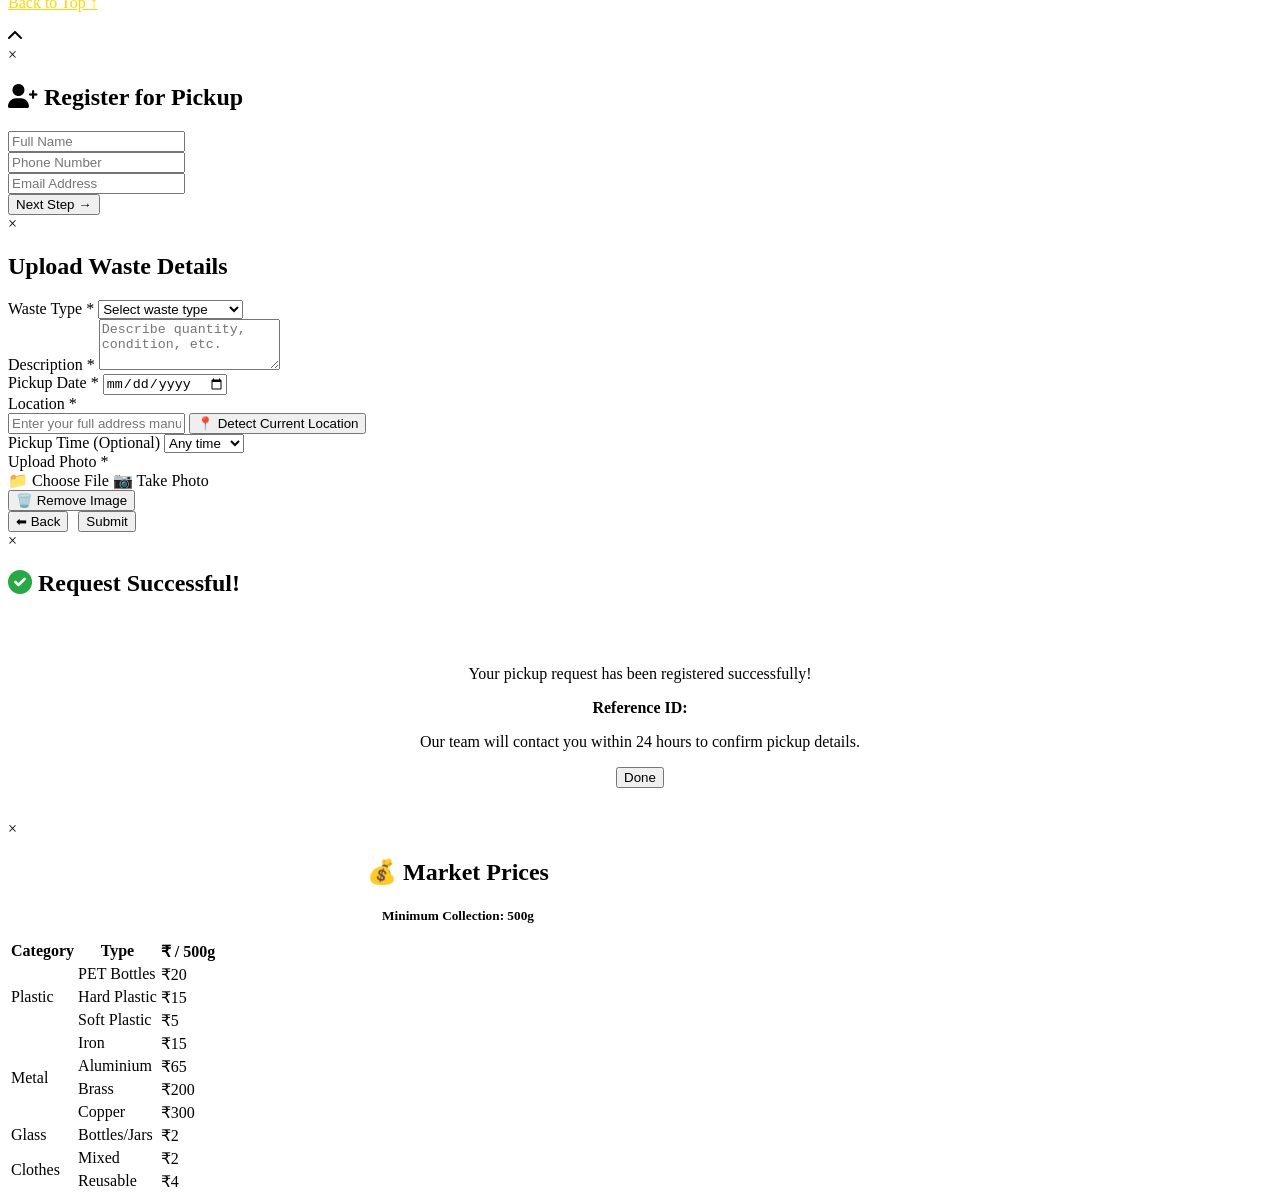
==== commit 2eba9947: "fix uploaded  error" ====
--- a/public/index.html
+++ b/public/index.html
@@ -11,18 +11,28 @@
 
 <body>
     <!-- Navigation -->
-    <nav class="navbar">
-        <a href="#" class="logo">
-            <h4>Scan4Cash</h4>
-        </a>
-        <ul class="nav-links">
-            <li><a onclick="scrollToSection('hero')">Home</a></li>
-            <li><a onclick="scrollToSection('about')">About</a></li>
-            <li><a onclick="scrollToSection('services')">Services</a></li>
-            <li><a onclick="scrollToSection('faq')">FAQs</a></li>
-            <li><a onclick="scrollToSection('contact')">Contact</a></li>
-        </ul>
-    </nav>
+    <!-- Navigation -->
+<nav class="navbar">
+    <a href="#" class="logo">
+        <h4>💰Scan4Cash</h4>
+    </a>
+    
+    <!-- Desktop Navigation Links -->
+    <ul class="nav-links" id="navLinks">
+        <li><a onclick="scrollToSection('hero')">Home</a></li>
+        <li><a onclick="scrollToSection('about')">About</a></li>
+        <li><a onclick="scrollToSection('services')">Services</a></li>
+        <li><a onclick="scrollToSection('faq')">FAQs</a></li>
+        <li><a onclick="scrollToSection('contact')">Contact</a></li>
+    </ul>
+    
+    <!-- Mobile Hamburger Menu Button -->
+    <div class="hamburger" id="hamburger">
+        <span></span>
+        <span></span>
+        <span></span>
+    </div>
+</nav>
 
     <!-- Hero Section with SINGLE IMAGE CAROUSEL -->
     <section id="hero" class="hero">
@@ -31,18 +41,19 @@
             
             <h1>Scan4Cash</h1>
 
-<div class="market-btn-container">
-    <button class="market-btn">💰 See Market Price</button>
-</div>
             <p class="tagline">Turn your waste into cash</p>
             <p class="quote">"Clean your space, fill your pocket.
                 Request pickup now!"</p>
             <button class="cta-button" onclick="openModal('registrationModal')">
                 <i class="fas fa-truck"></i> Request Pickup
             </button>
-
-        </div>
-
+           <!-- Market Price Button - Hidden initially -->
+            <button class="market-btn" id="marketBtn" onclick="openModal('marketModal')">
+                See Market Price
+            </button>
+        </div>
+    </div>
+        </div>
 
         <!-- SINGLE RECTANGLE CAROUSEL -->
         <div class="hero-images">
@@ -70,7 +81,7 @@
             Instead of throwing plastic, metal, glass, or old clothes, users can
             upload their waste details and sell them to collectors. This reduces
             pollution, protects animals, and promotes recycling. 
-            <br>Minimum 500g required per submission.
+            <br><b>Minimum 500g required per submission.</b>
         </p>
 
         <div class="about-grid">
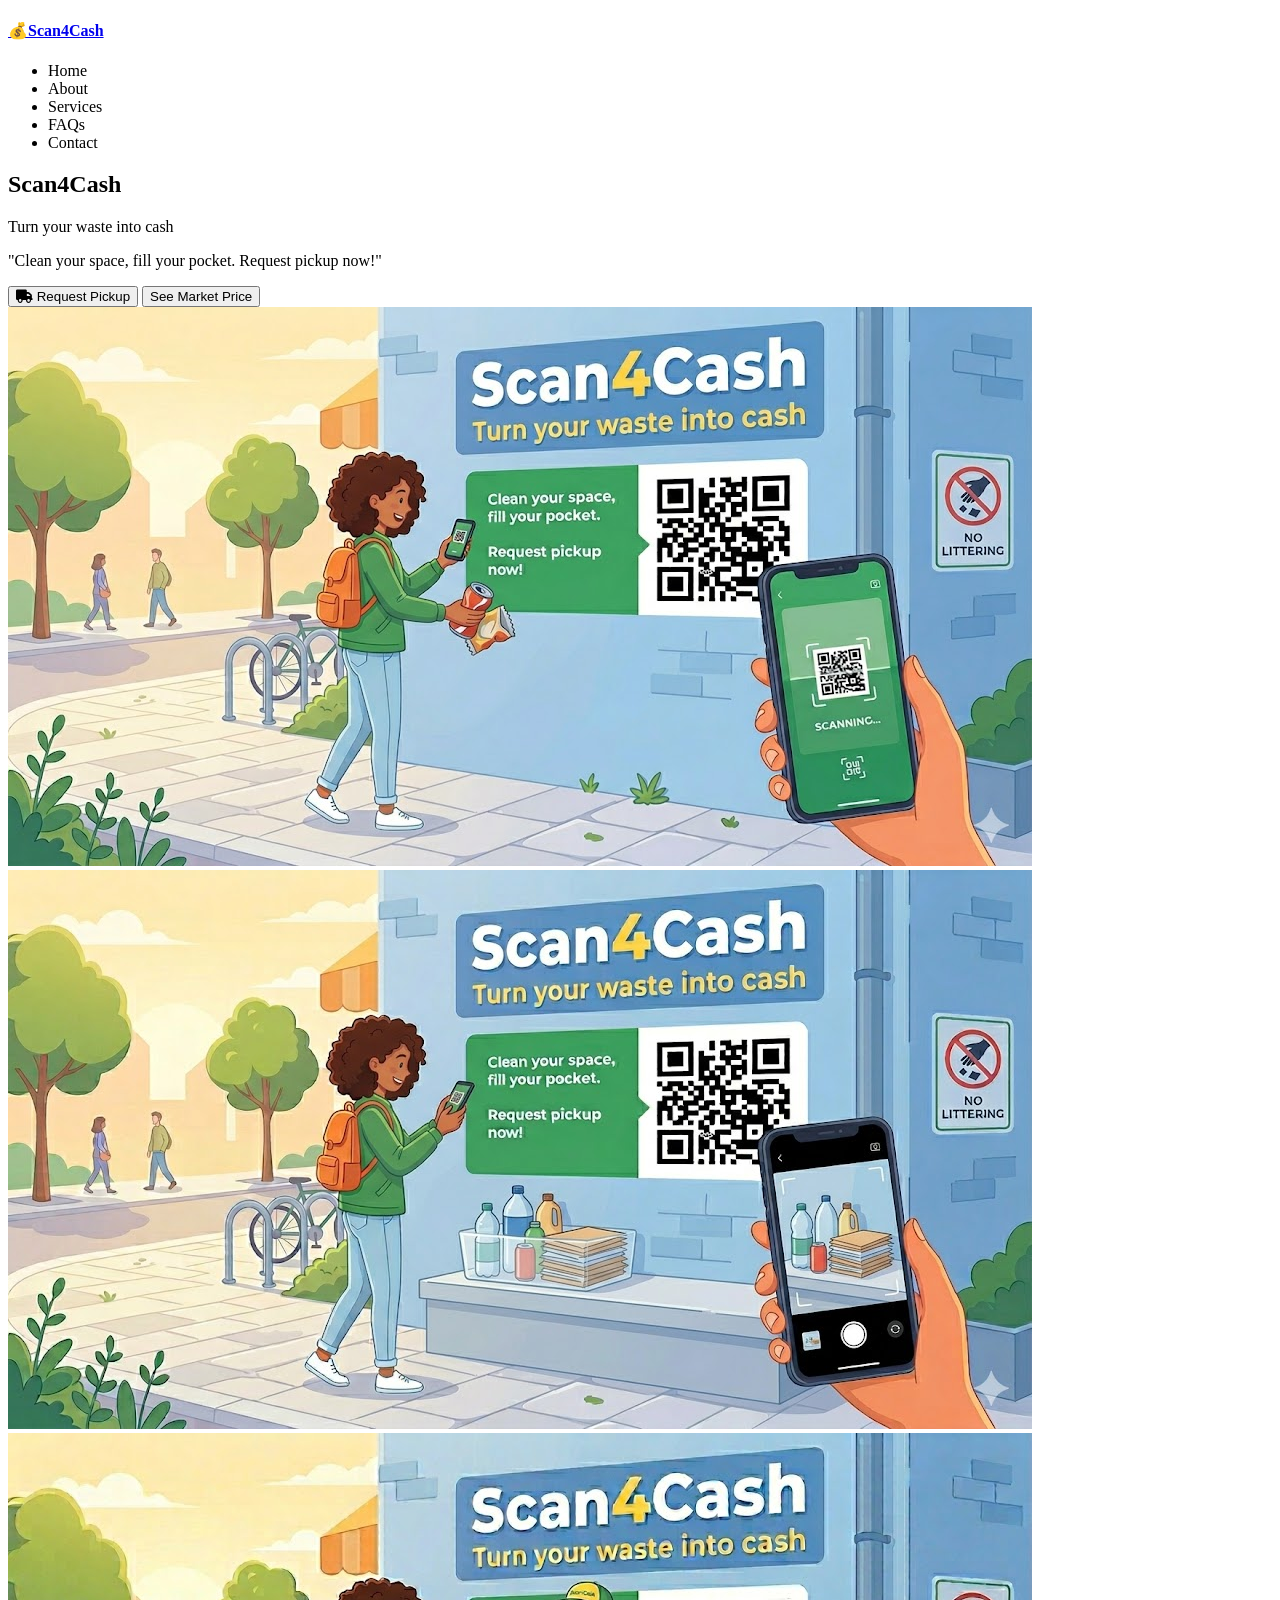
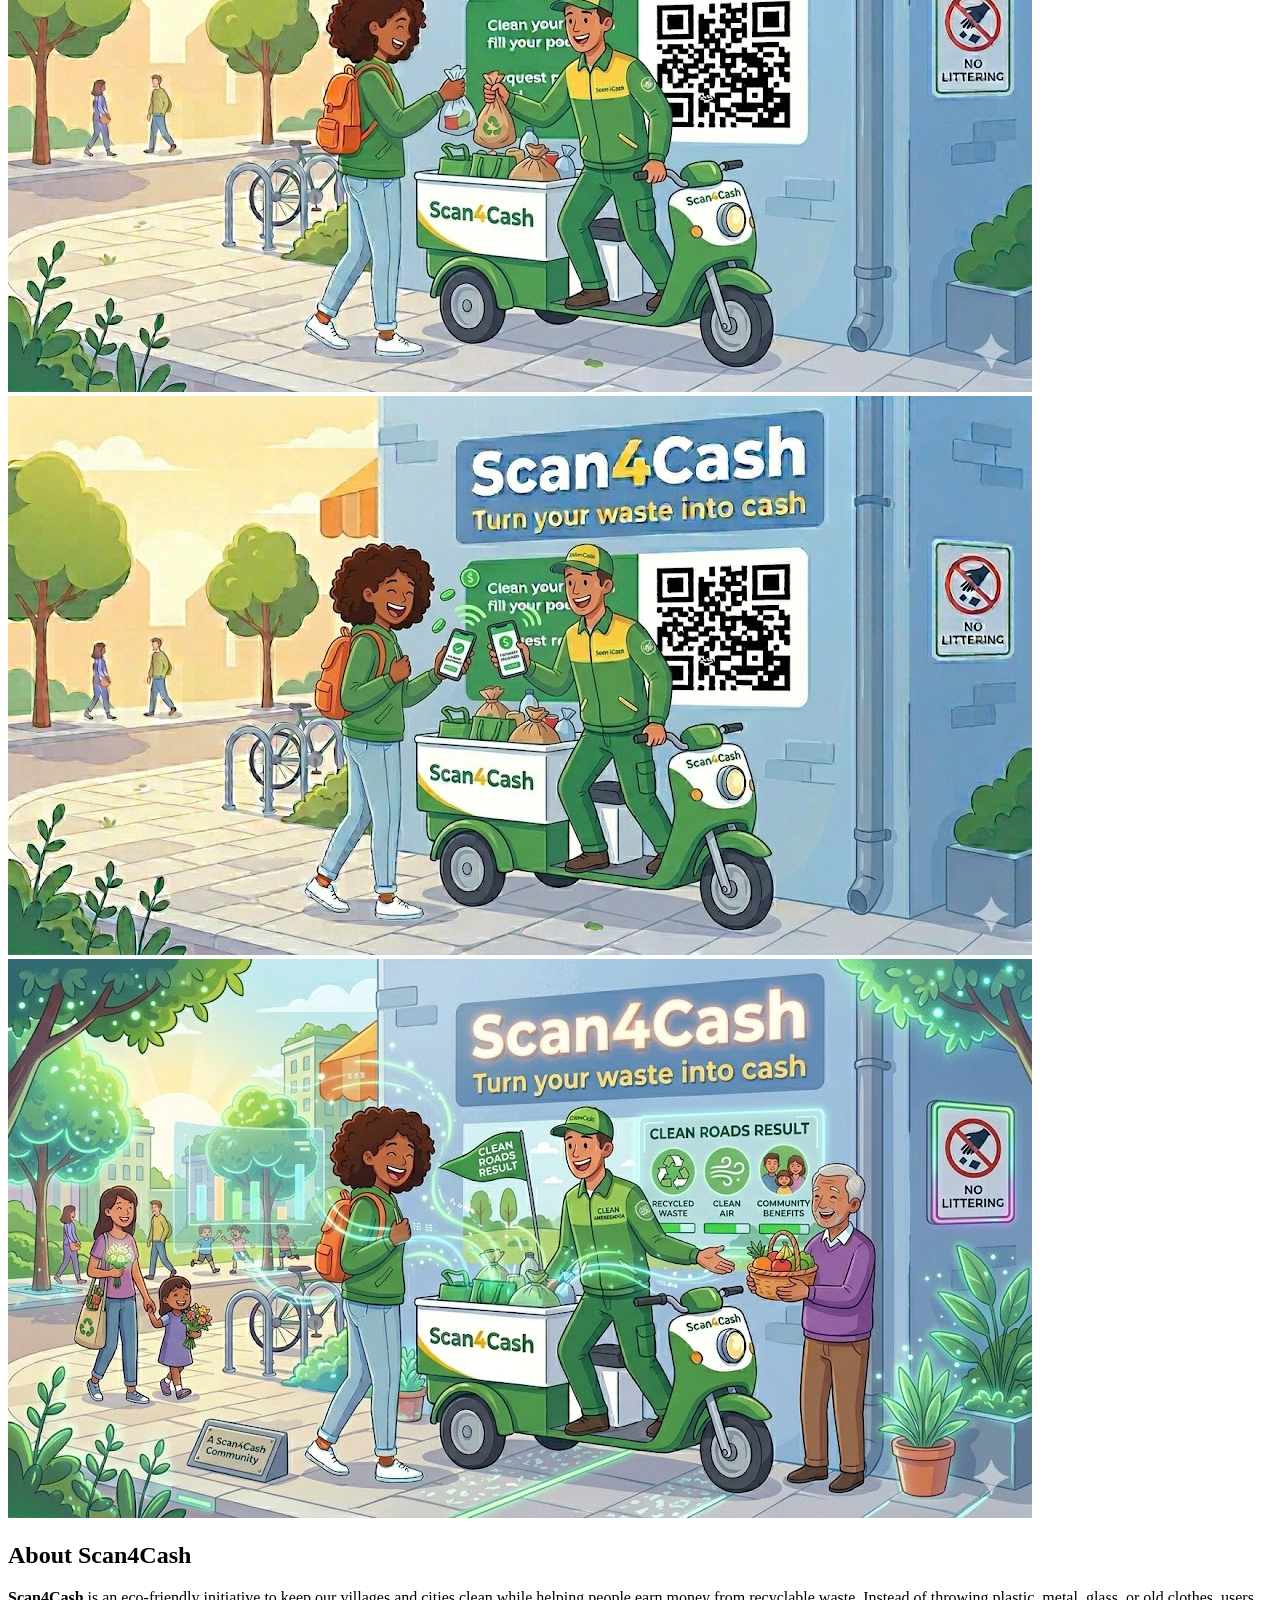
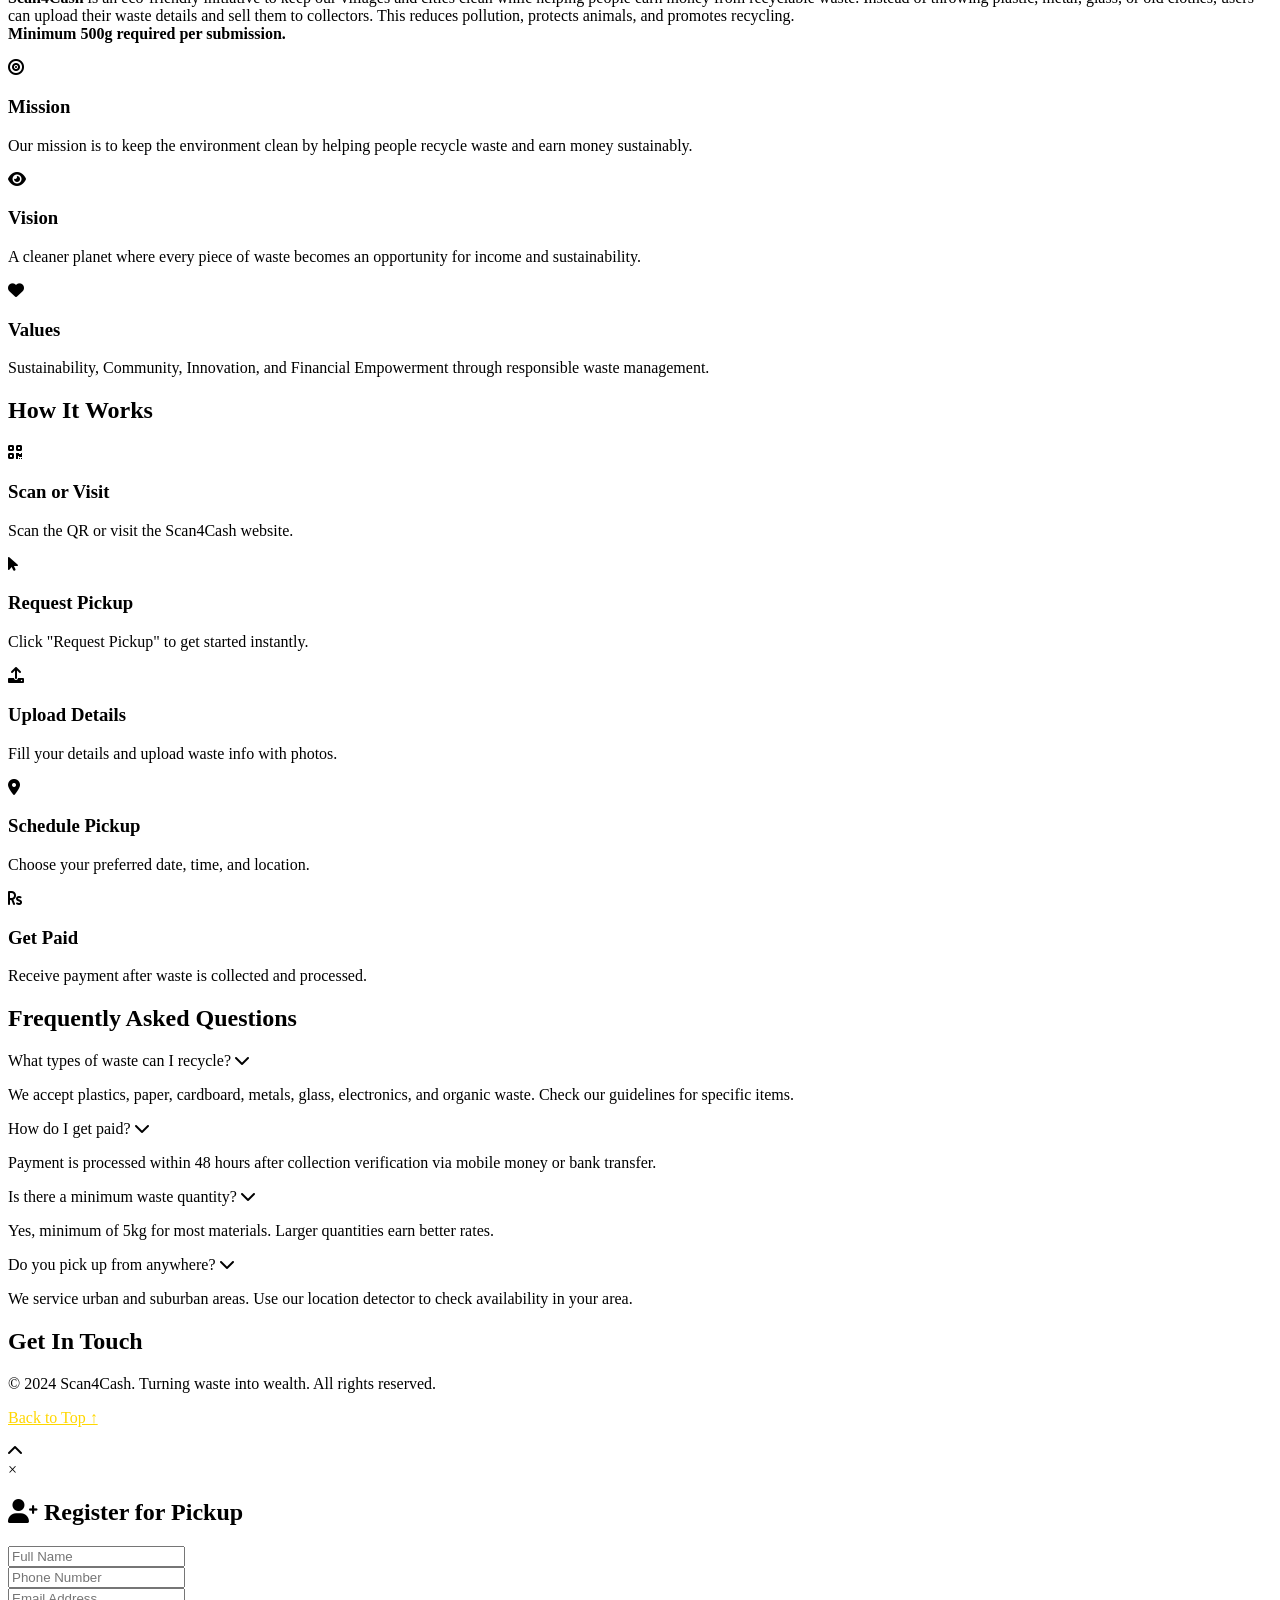
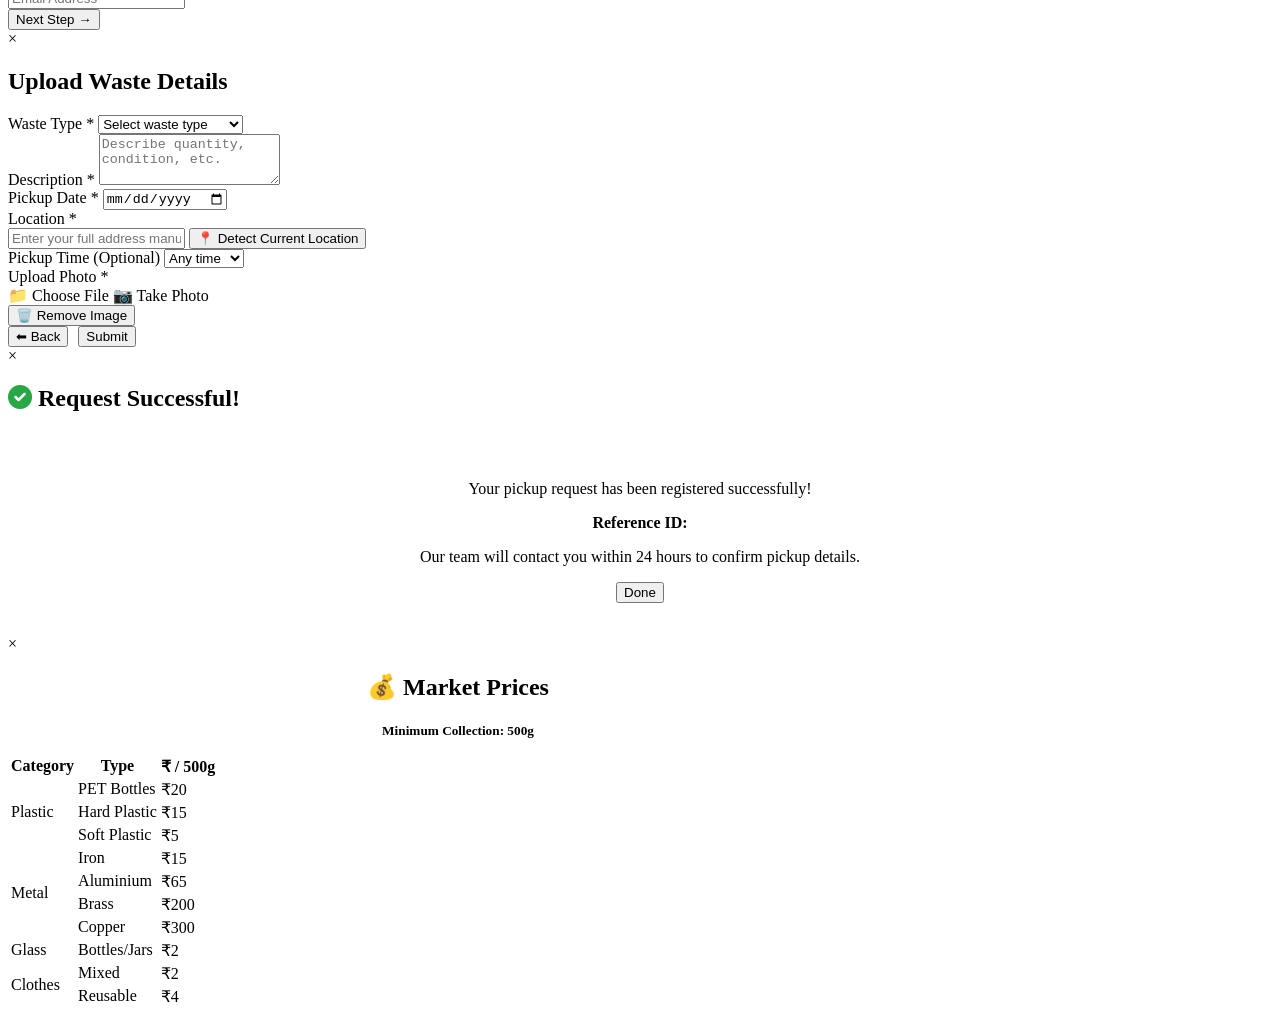
==== commit 9ff88c8c: "removed contact feature completely" ====
--- a/public/index.html
+++ b/public/index.html
@@ -194,21 +194,7 @@
     <!-- Contact Section -->
     <section id="contact" class="contact">
         <h2 class="section-title">Get In Touch</h2>
-        <form class="contact-form" onsubmit="submitContact(event)">
-            <div class="form-group">
-                <input type="text" id="contactName" placeholder="Your Name" required>
-            </div>
-            <div class="form-group">
-                <input type="email" id="contactEmail" placeholder="Your Email" required>
-            </div>
-            <div class="form-group">
-                <input type="tel" id="contactPhone" placeholder="Your Phone" required>
-            </div>
-            <div class="form-group">
-                <textarea id="contactMessage" rows="5" placeholder="Your Message" required></textarea>
-            </div>
-            <button type="submit" class="btn-primary">Send Message</button>
-        </form>
+        
     </section>
 
     <!-- Footer -->
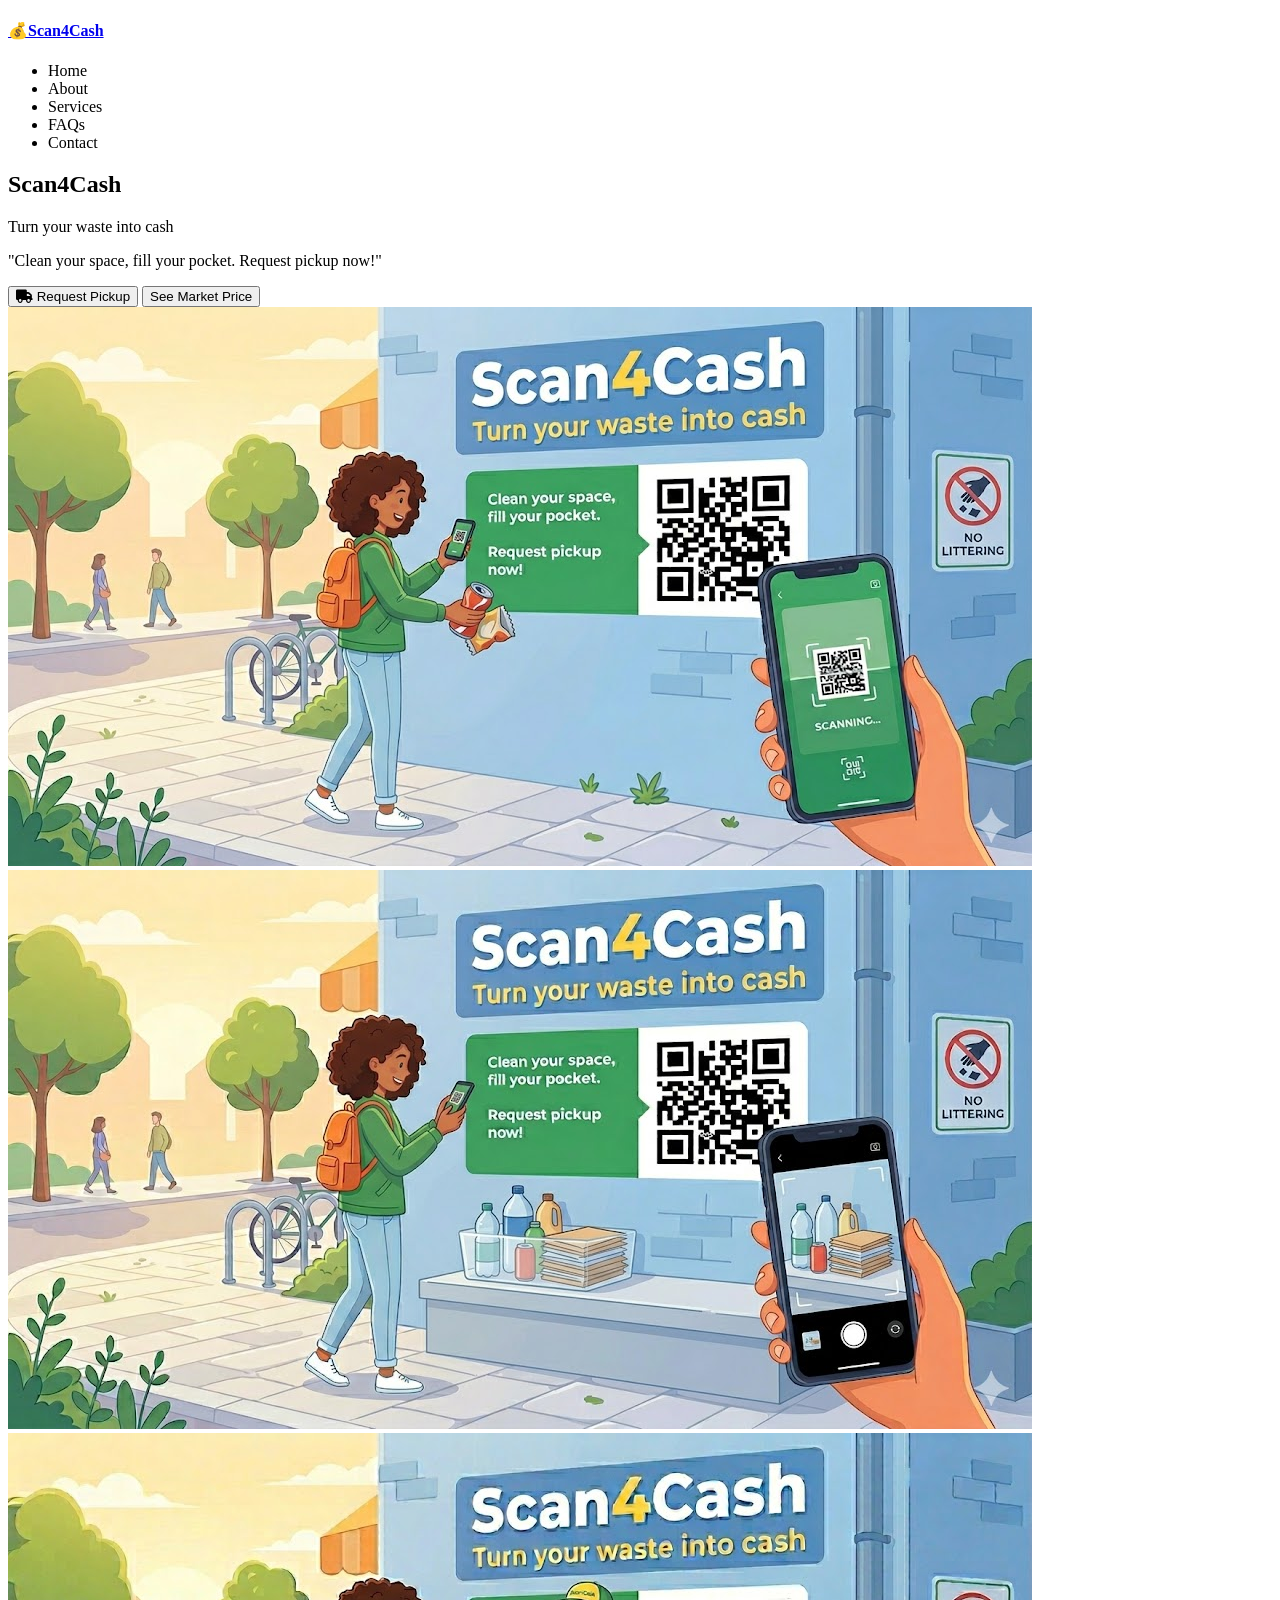
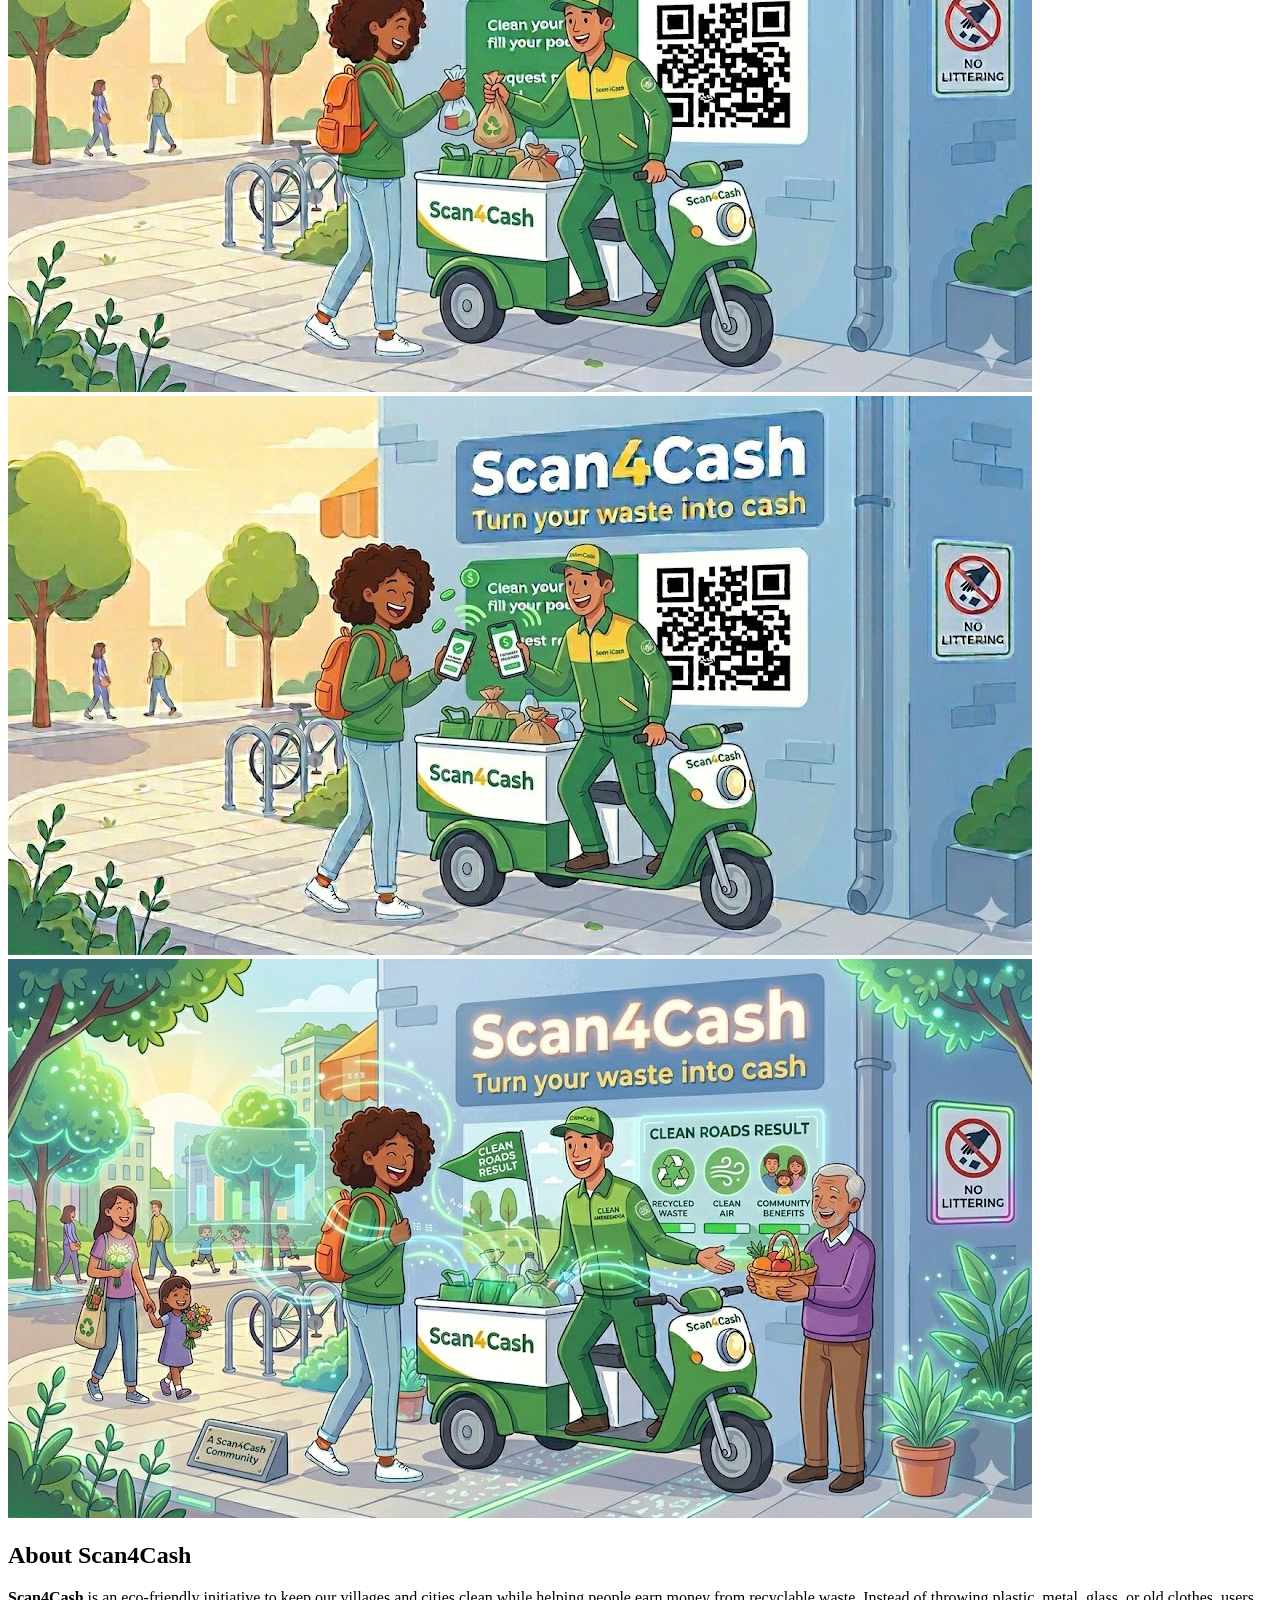
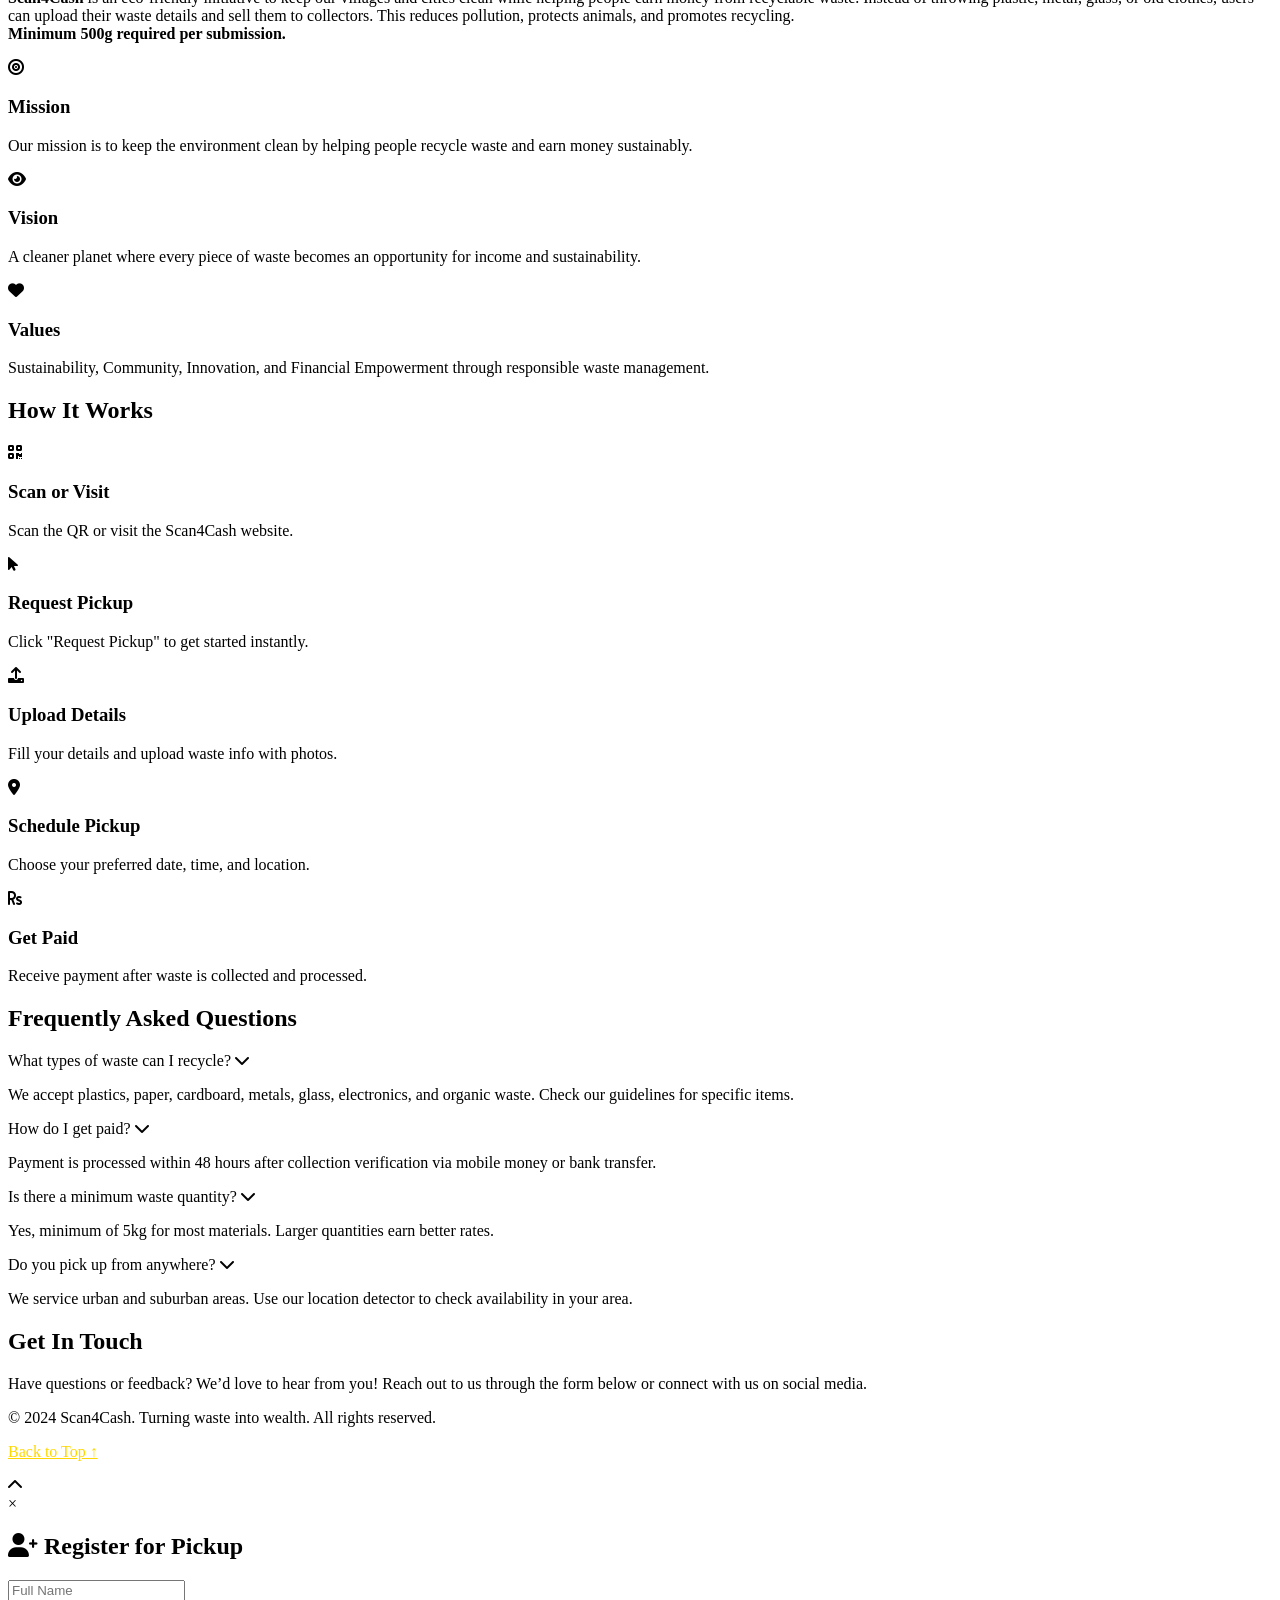
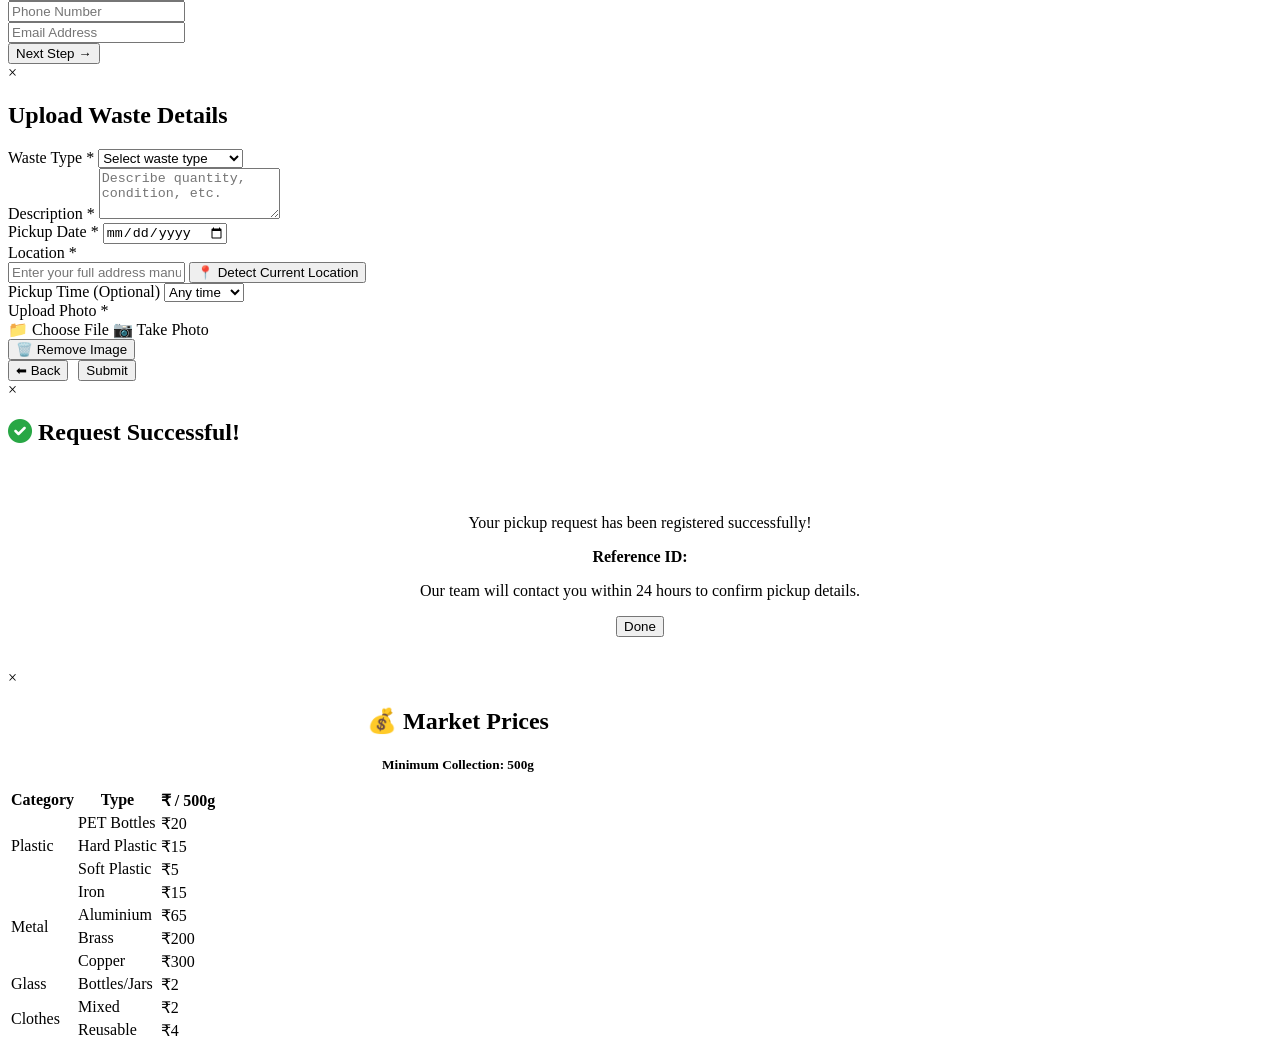
==== commit f1570958: "removed" ====
--- a/public/index.html
+++ b/public/index.html
@@ -194,7 +194,9 @@
     <!-- Contact Section -->
     <section id="contact" class="contact">
         <h2 class="section-title">Get In Touch</h2>
-        
+        <p class="contact-intro">Have questions or feedback? We’d love to hear from you! Reach out to us through the form
+            below or connect with us on social media.</p>
+            
     </section>
 
     <!-- Footer -->
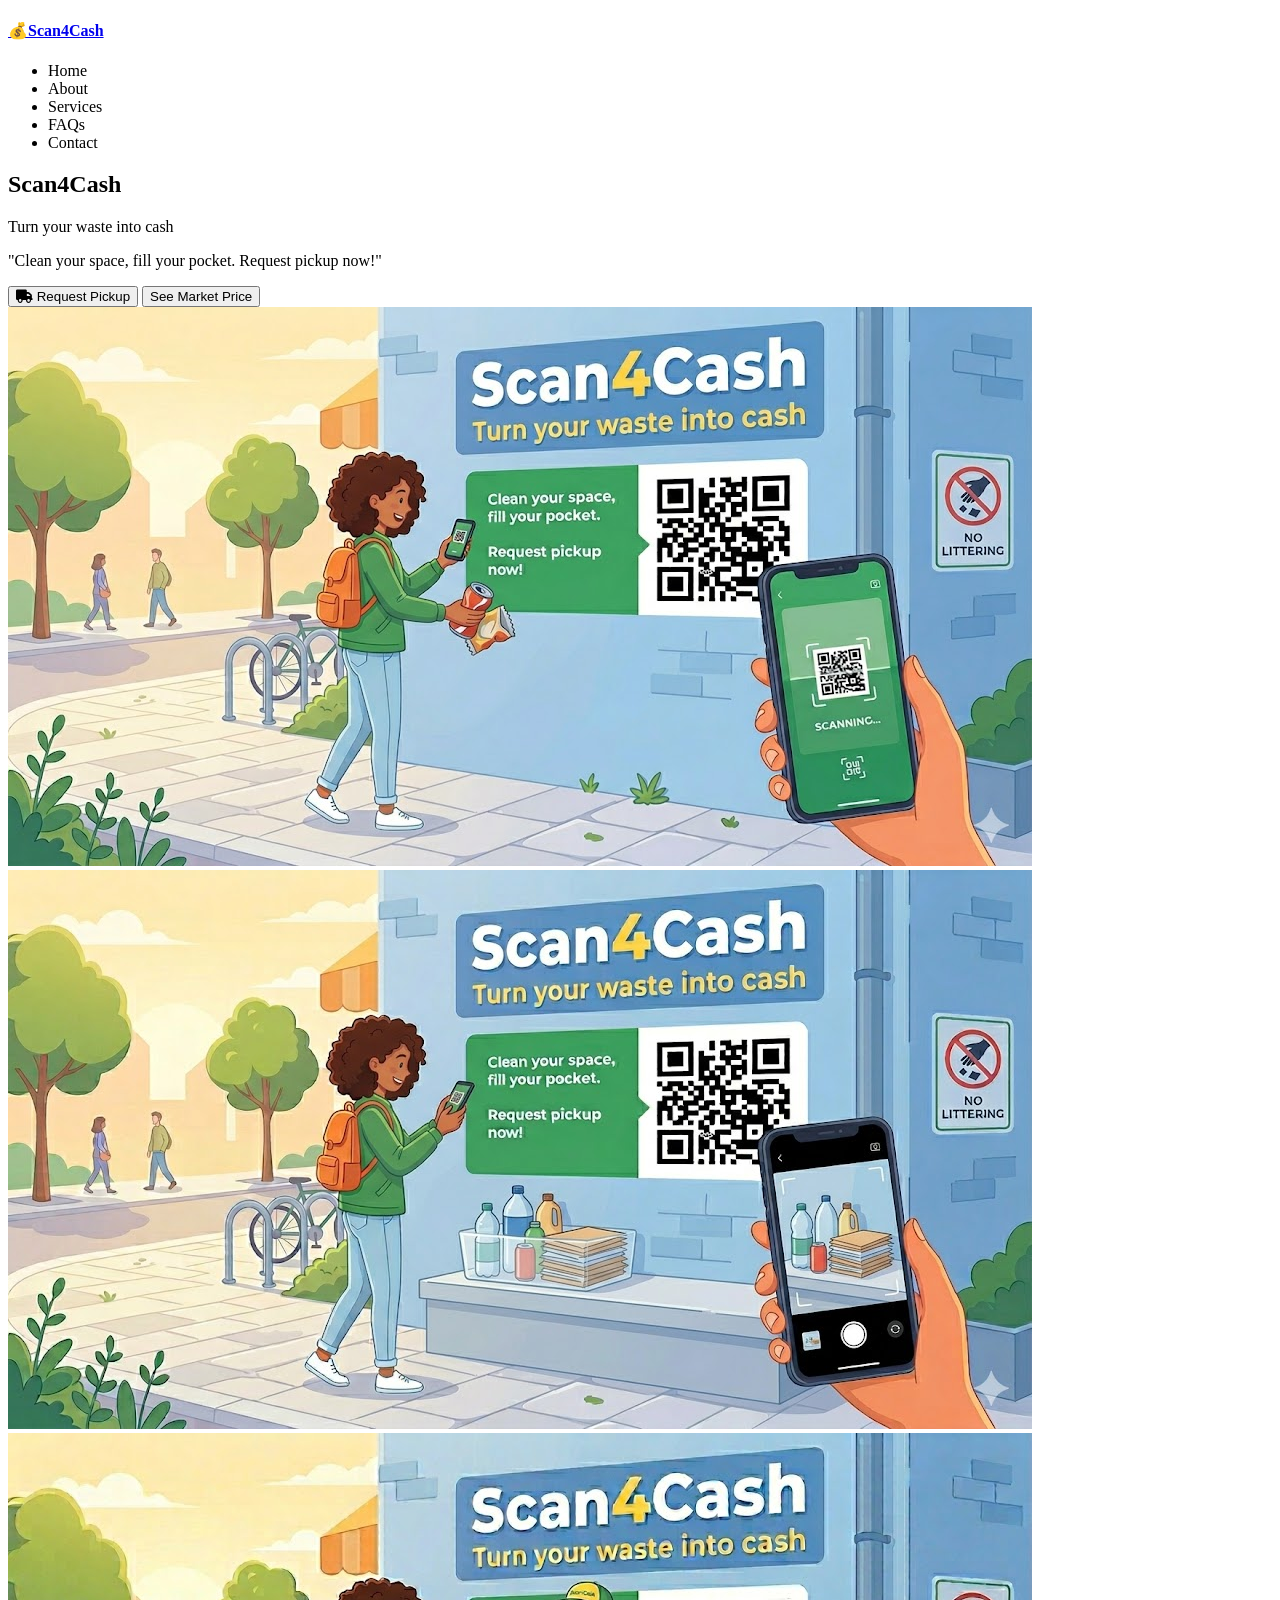
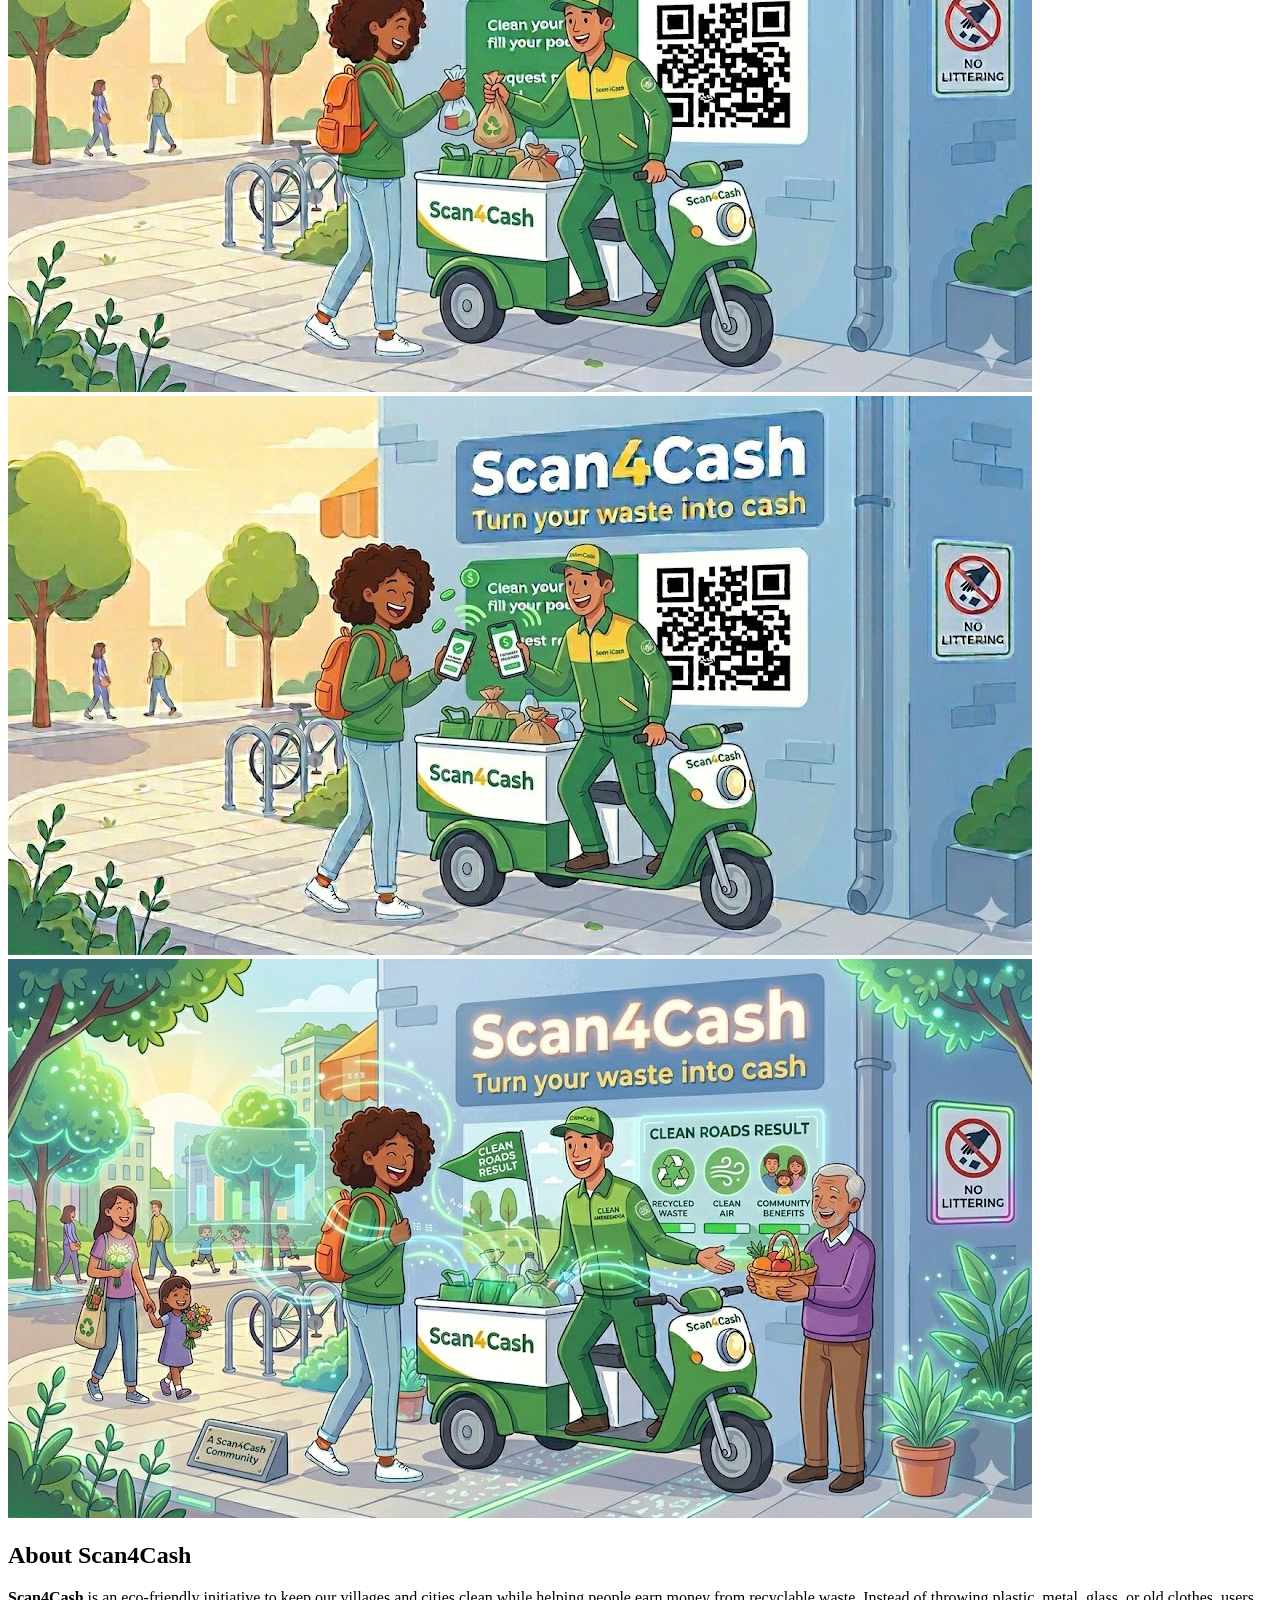
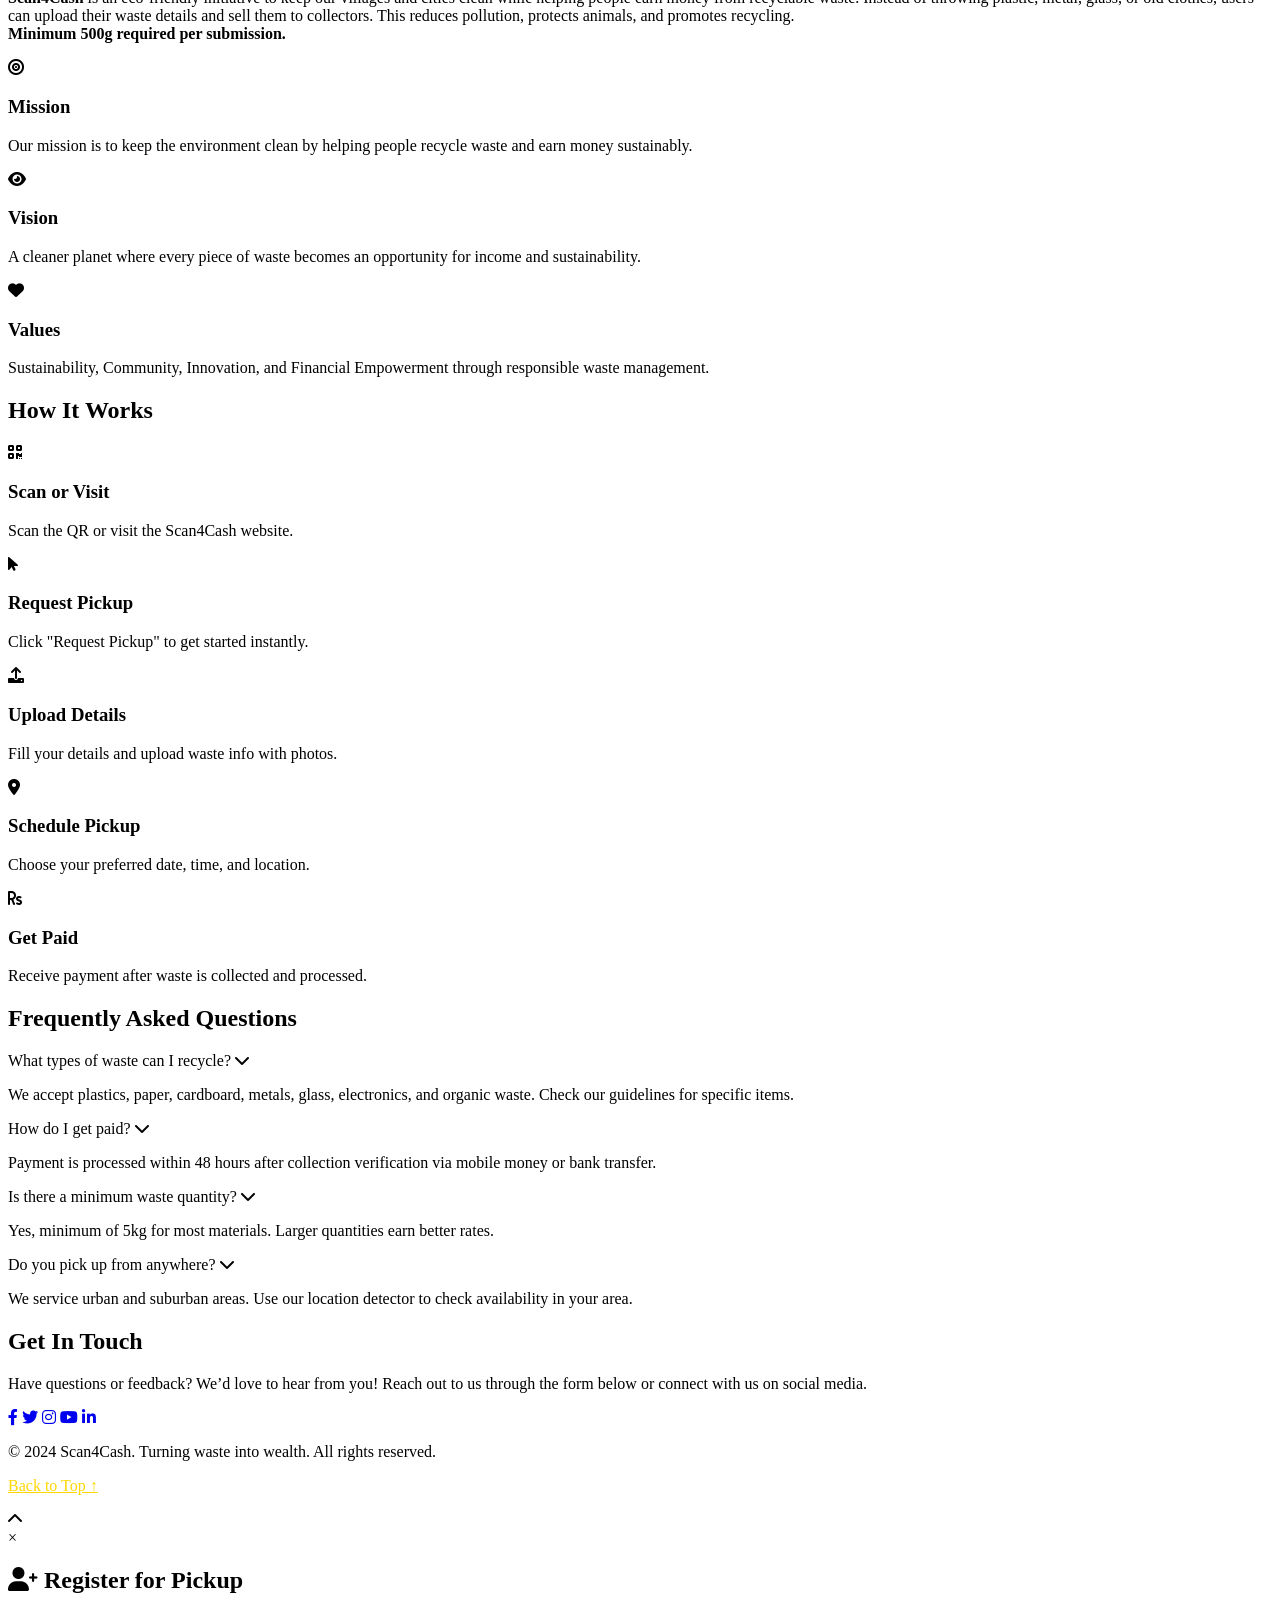
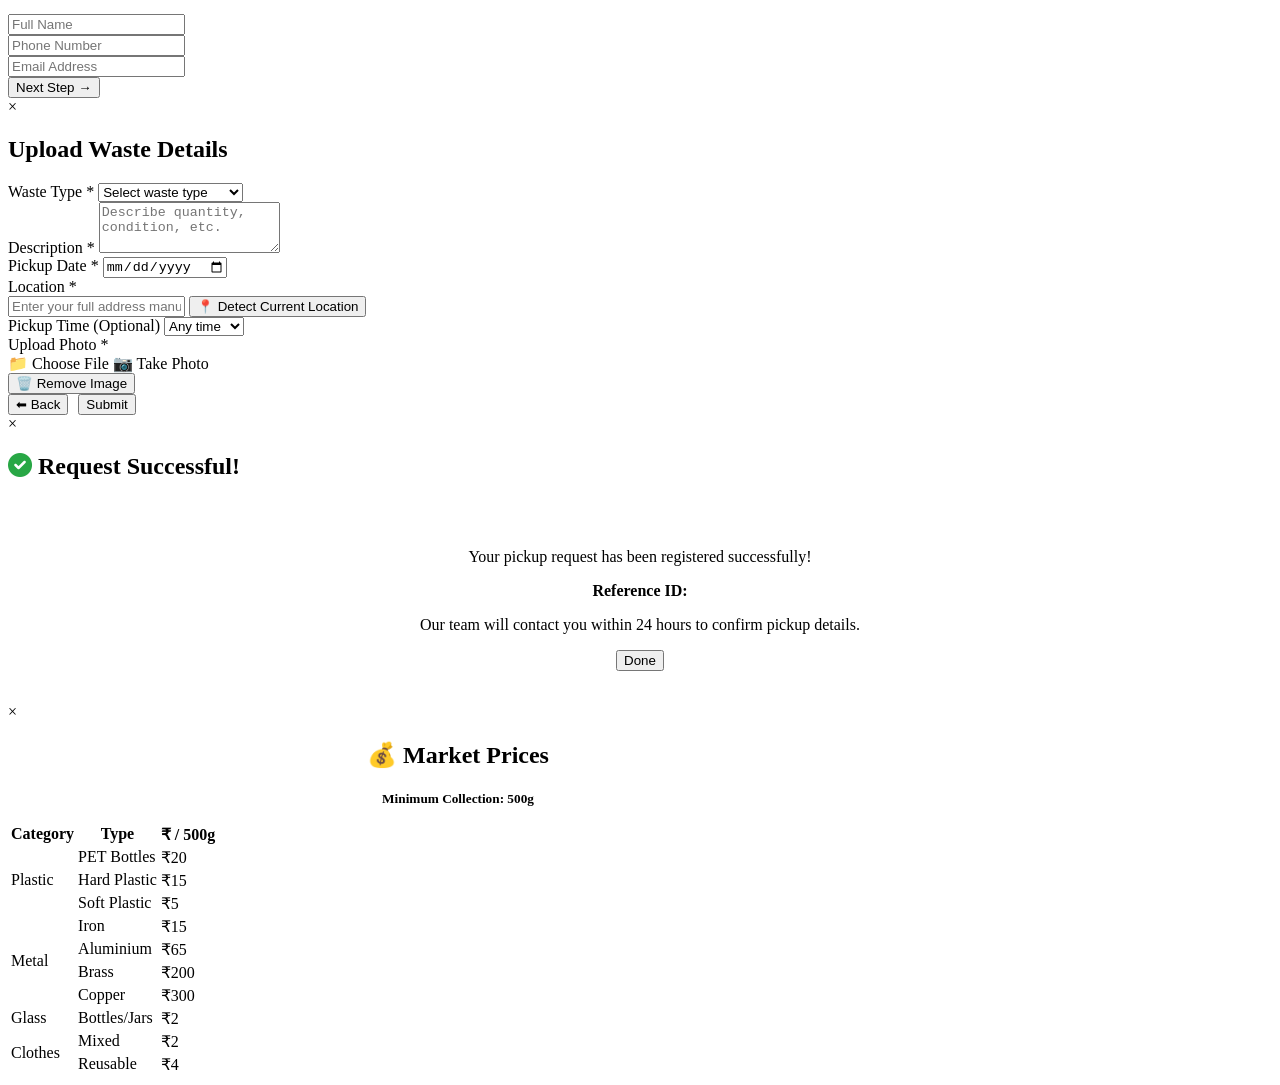
==== commit abf42554: "assd" ====
--- a/public/index.html
+++ b/public/index.html
@@ -196,7 +196,13 @@
         <h2 class="section-title">Get In Touch</h2>
         <p class="contact-intro">Have questions or feedback? We’d love to hear from you! Reach out to us through the form
             below or connect with us on social media.</p>
-            
+        <div class="social-icons">
+    <a href="https://www.facebook.com/scan4cash" target="_blank"><i class="fab fa-facebook-f"></i></a>
+    <a href="https://twitter.com/scan4cash" target="_blank"><i class="fab fa-twitter"></i></a>
+    <a href="https://www.instagram.com/scan4cash" target="_blank"><i class="fab fa-instagram"></i></a>
+    <a href="https://www.youtube.com/@scan4cash" target="_blank"><i class="fab fa-youtube"></i></a>
+    <a href="https://www.linkedin.com/company/scan4cash" target="_blank"><i class="fab fa-linkedin-in"></i></a>
+</div> 
     </section>
 
     <!-- Footer -->
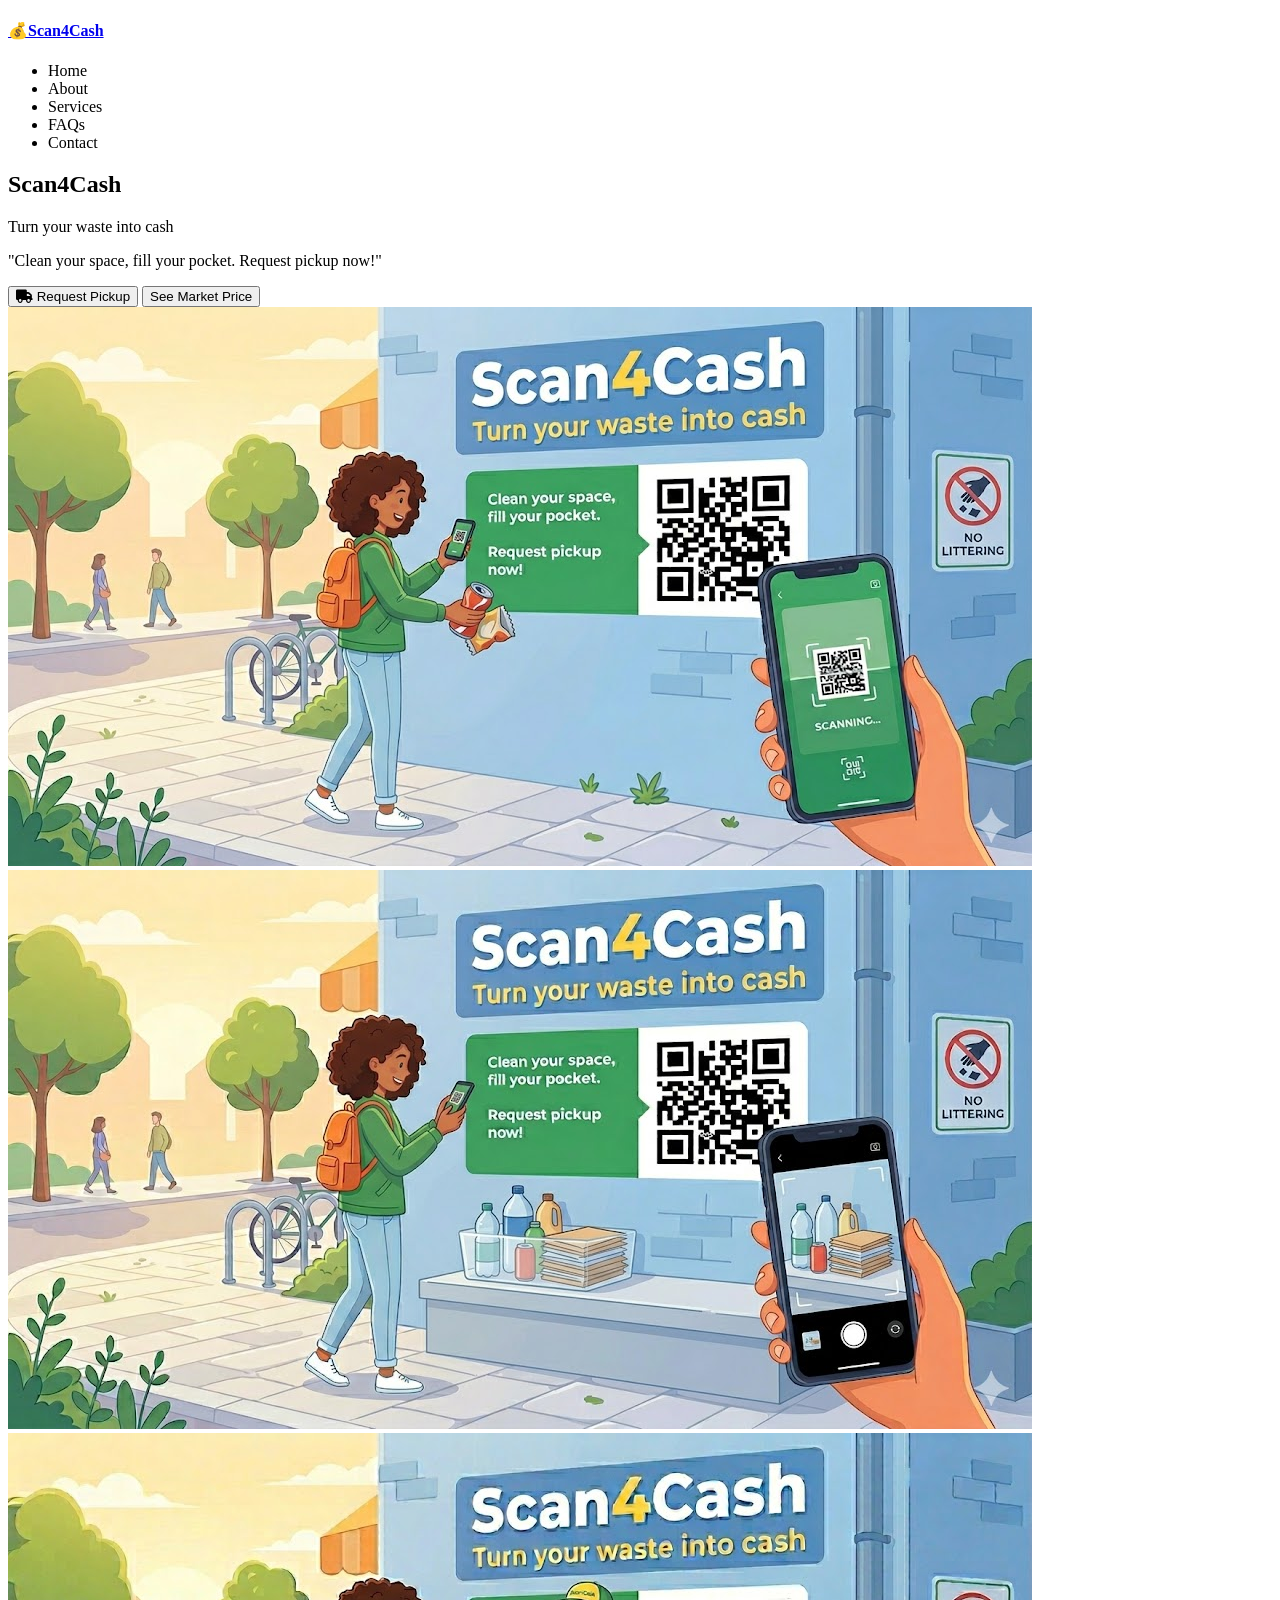
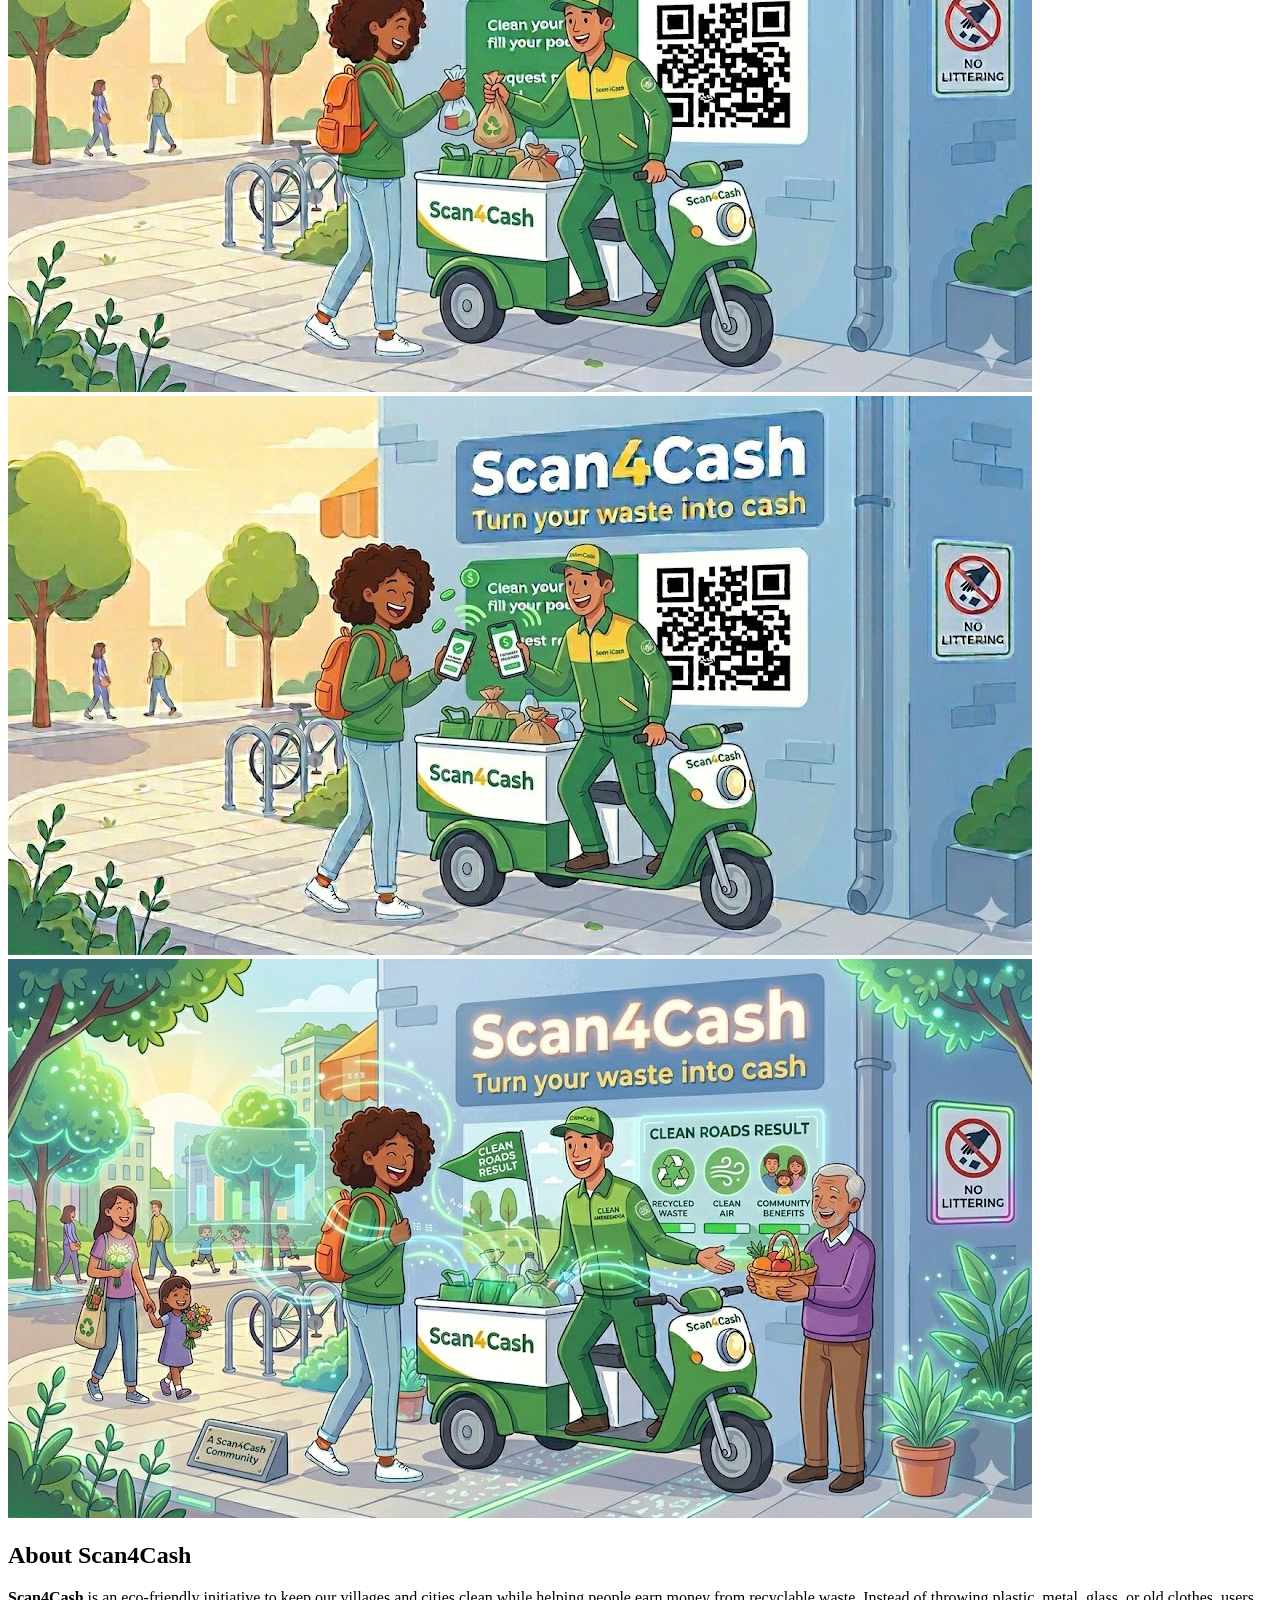
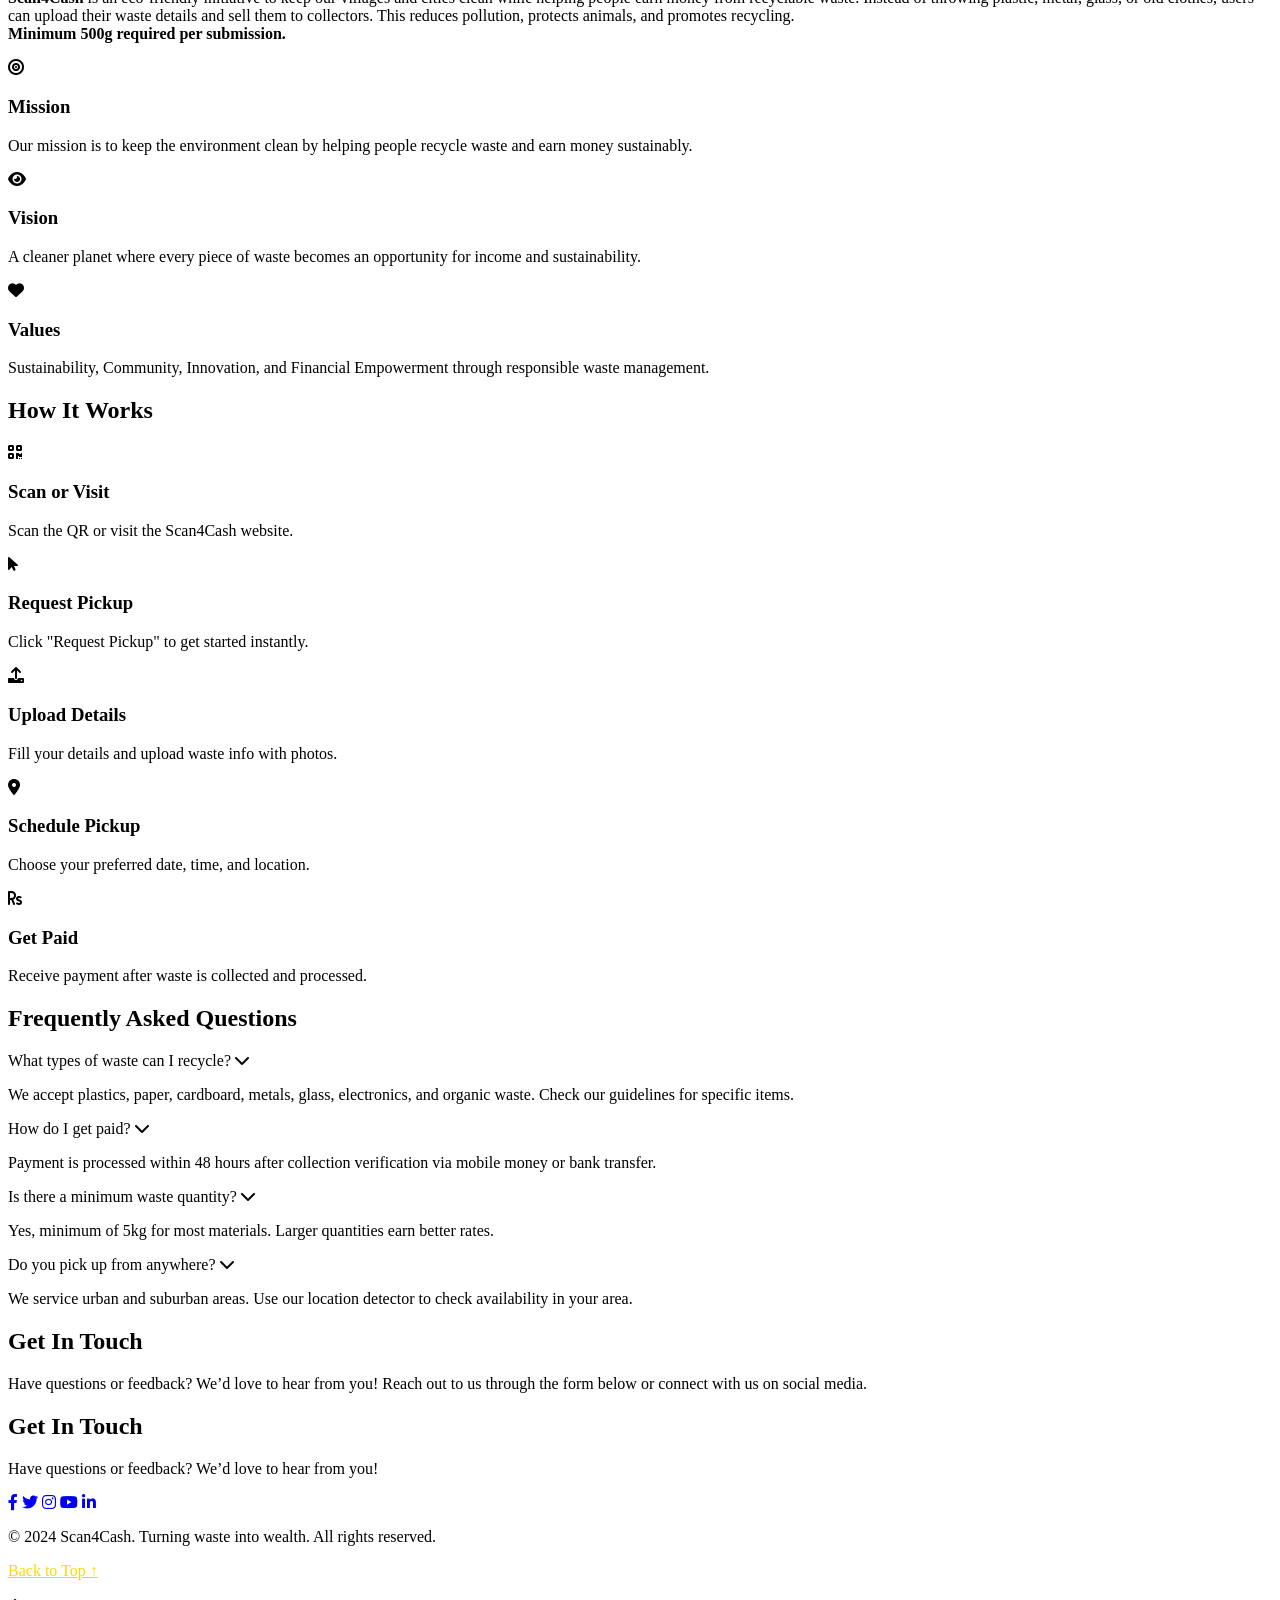
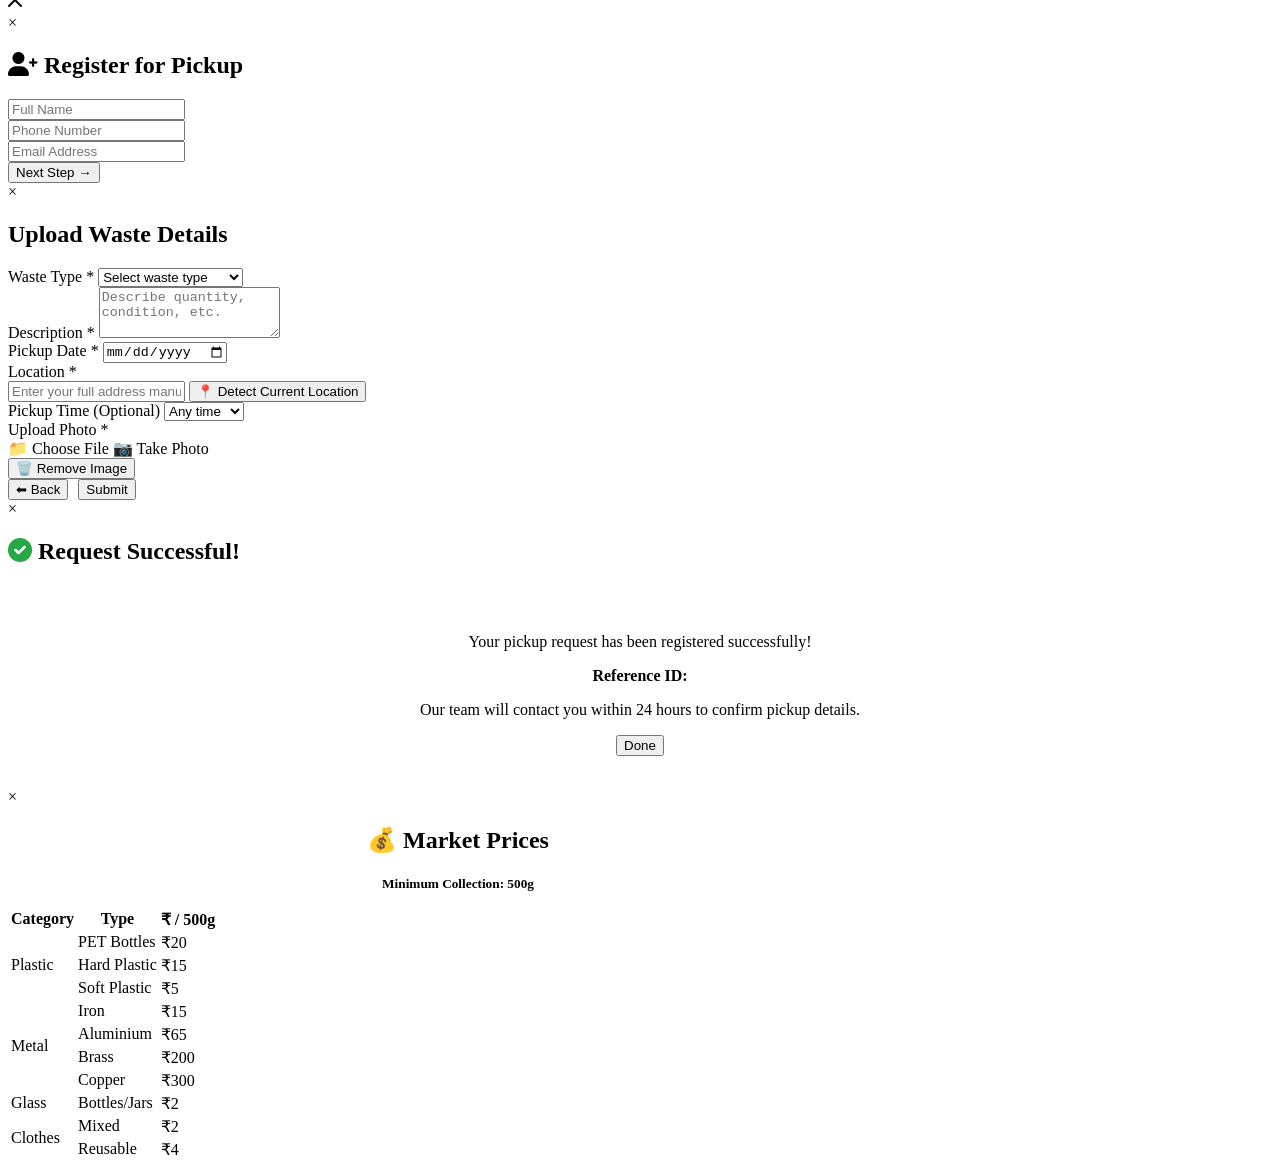
==== commit 311e0235: "kk" ====
--- a/public/index.html
+++ b/public/index.html
@@ -197,11 +197,18 @@
         <p class="contact-intro">Have questions or feedback? We’d love to hear from you! Reach out to us through the form
             below or connect with us on social media.</p>
         <div class="social-icons">
-    <a href="https://www.facebook.com/scan4cash" target="_blank"><i class="fab fa-facebook-f"></i></a>
-    <a href="https://twitter.com/scan4cash" target="_blank"><i class="fab fa-twitter"></i></a>
-    <a href="https://www.instagram.com/scan4cash" target="_blank"><i class="fab fa-instagram"></i></a>
-    <a href="https://www.youtube.com/@scan4cash" target="_blank"><i class="fab fa-youtube"></i></a>
-    <a href="https://www.linkedin.com/company/scan4cash" target="_blank"><i class="fab fa-linkedin-in"></i></a>
+    <div id="contact">
+    <h2>Get In Touch</h2>
+    <p>Have questions or feedback? We’d love to hear from you!</p>
+
+    <div class="social-icons">
+        <a href="#"><i class="fab fa-facebook-f"></i></a>
+        <a href="#"><i class="fab fa-twitter"></i></a>
+        <a href="#"><i class="fab fa-instagram"></i></a>
+        <a href="#"><i class="fab fa-youtube"></i></a>
+        <a href="#"><i class="fab fa-linkedin-in"></i></a>
+    </div>
+</div>
 </div> 
     </section>
 
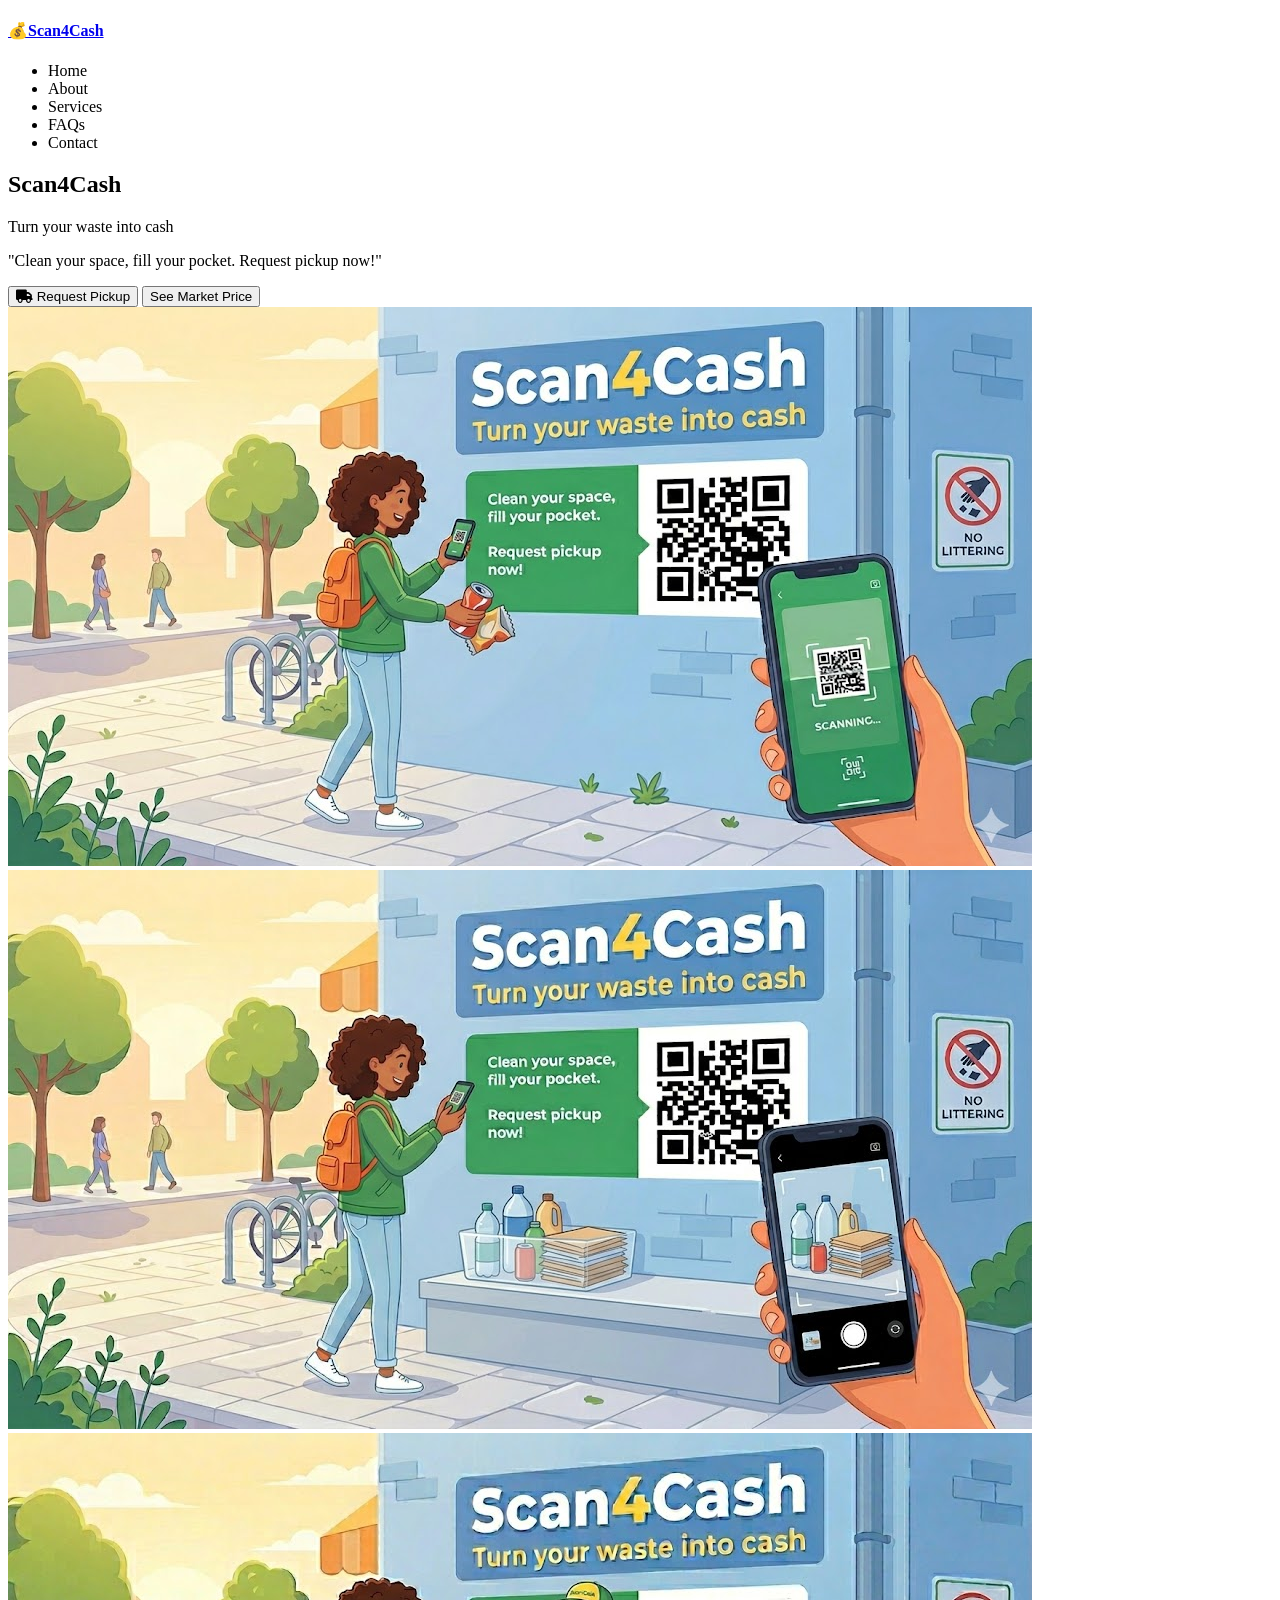
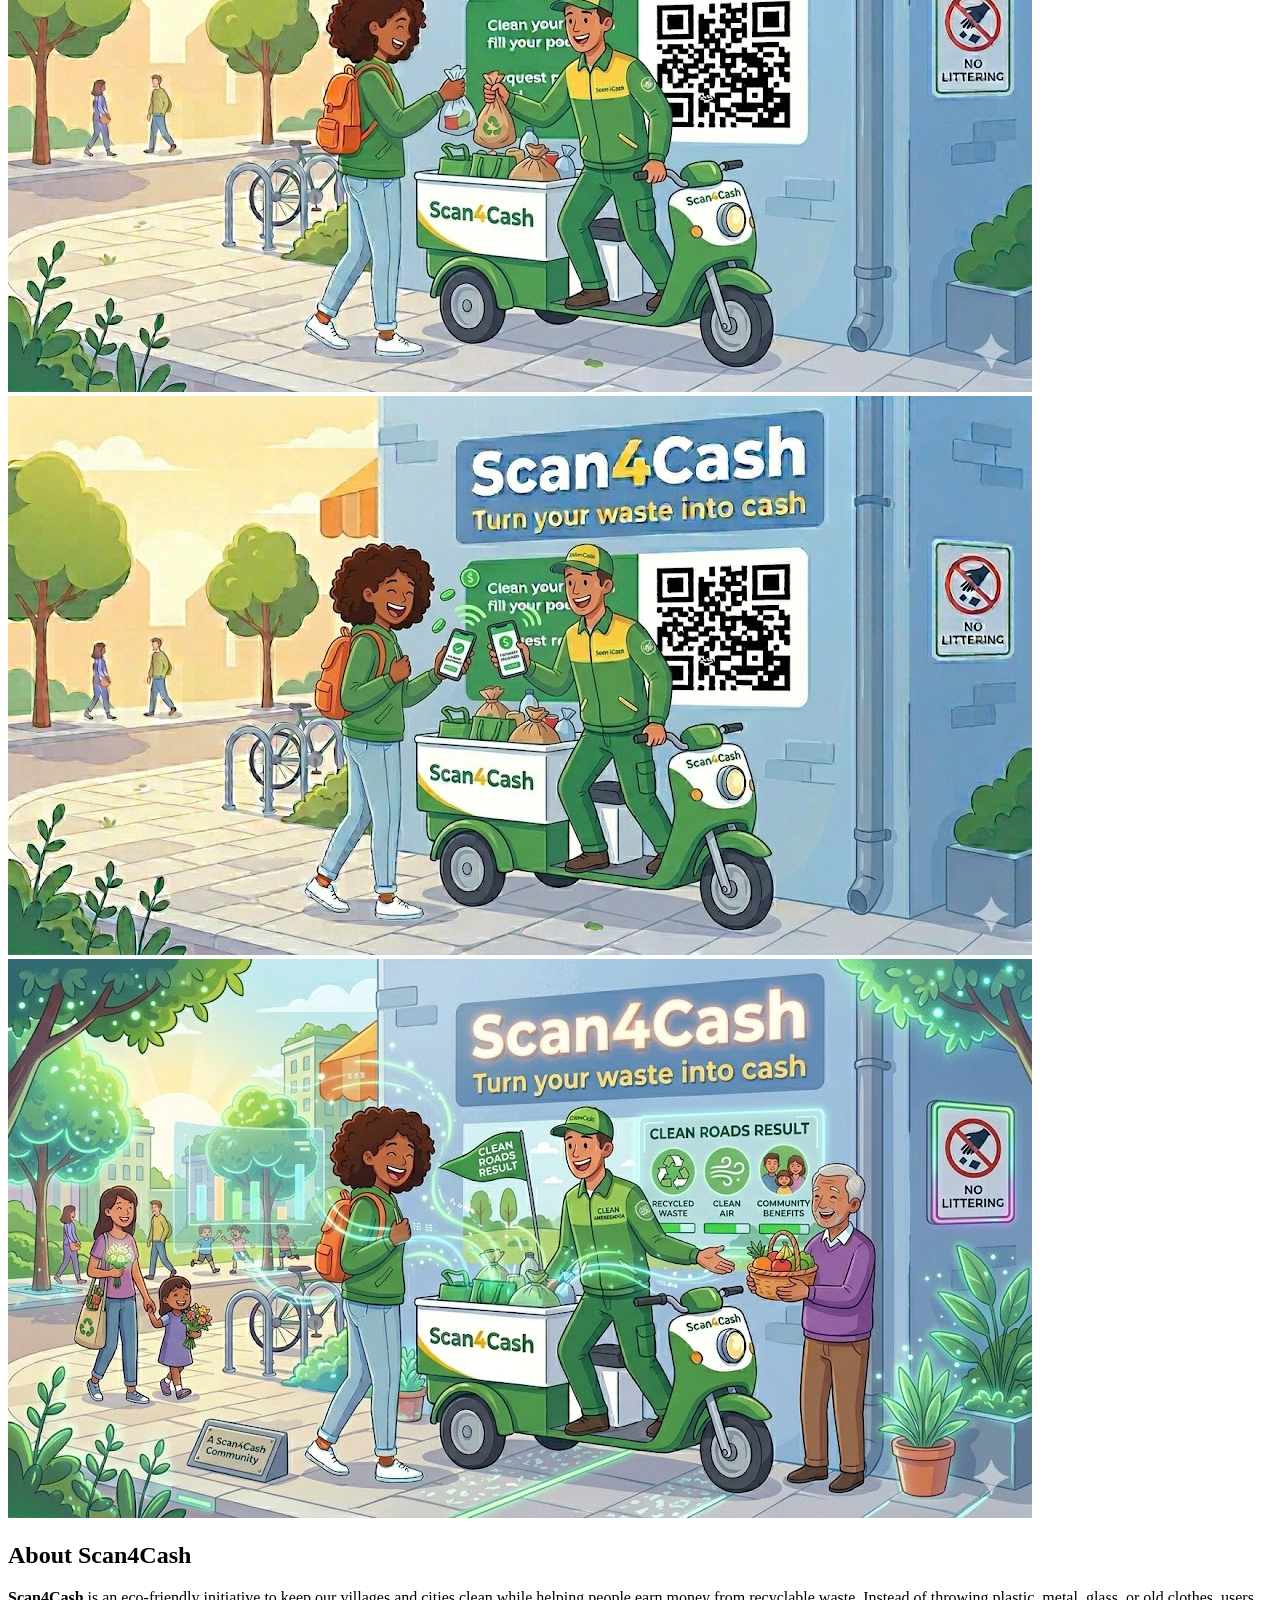
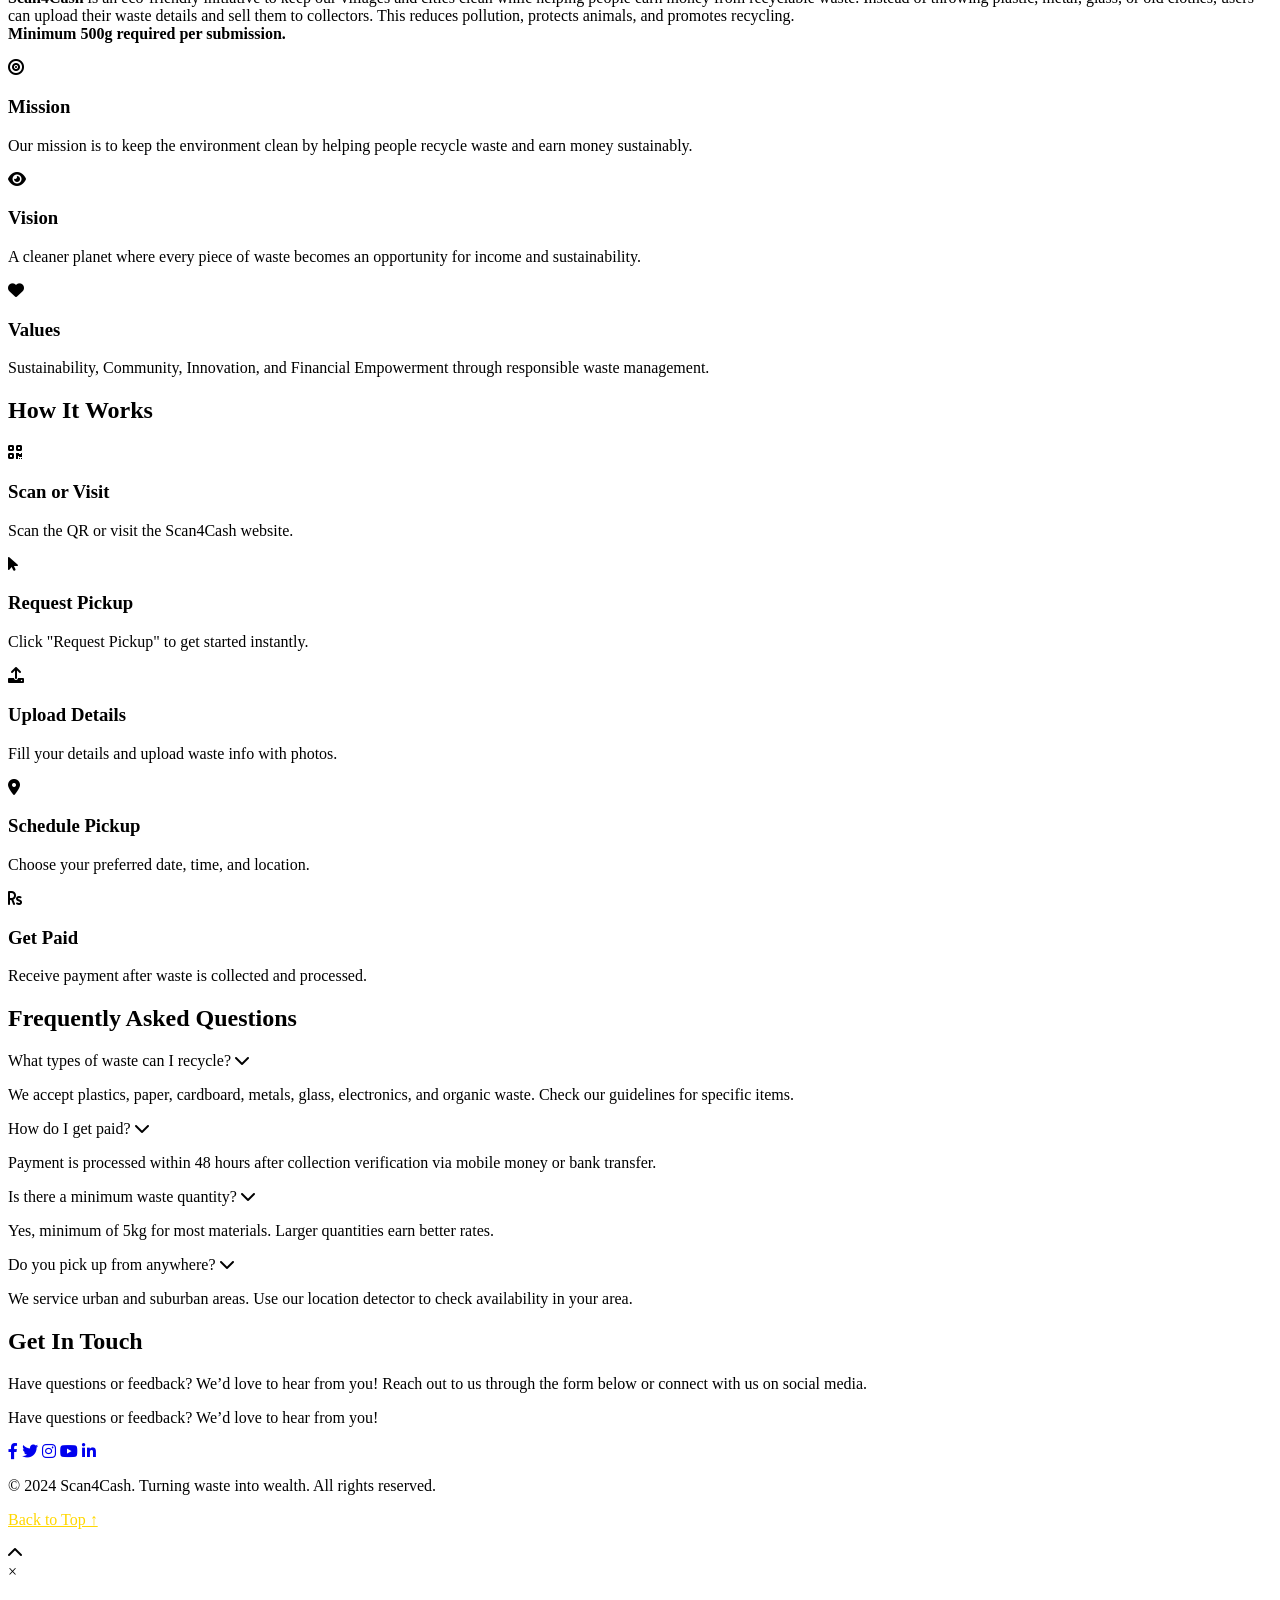
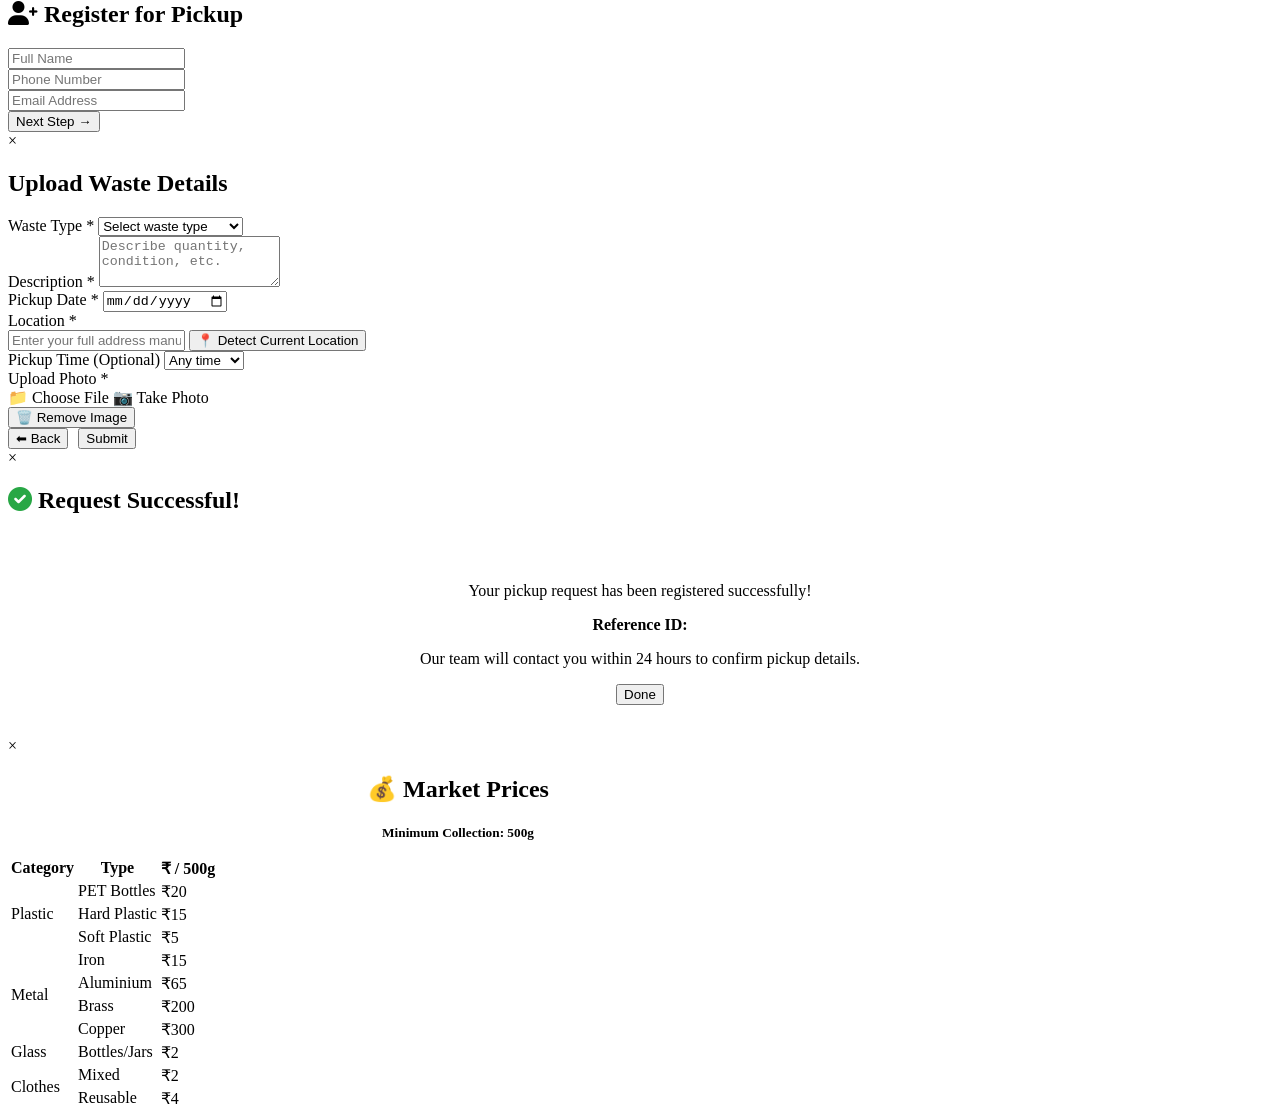
==== commit f809e7cf: "pp" ====
--- a/public/index.html
+++ b/public/index.html
@@ -197,8 +197,6 @@
         <p class="contact-intro">Have questions or feedback? We’d love to hear from you! Reach out to us through the form
             below or connect with us on social media.</p>
         <div class="social-icons">
-    <div id="contact">
-    <h2>Get In Touch</h2>
     <p>Have questions or feedback? We’d love to hear from you!</p>
 
     <div class="social-icons">
@@ -208,7 +206,6 @@
         <a href="#"><i class="fab fa-youtube"></i></a>
         <a href="#"><i class="fab fa-linkedin-in"></i></a>
     </div>
-</div>
 </div> 
     </section>
 
